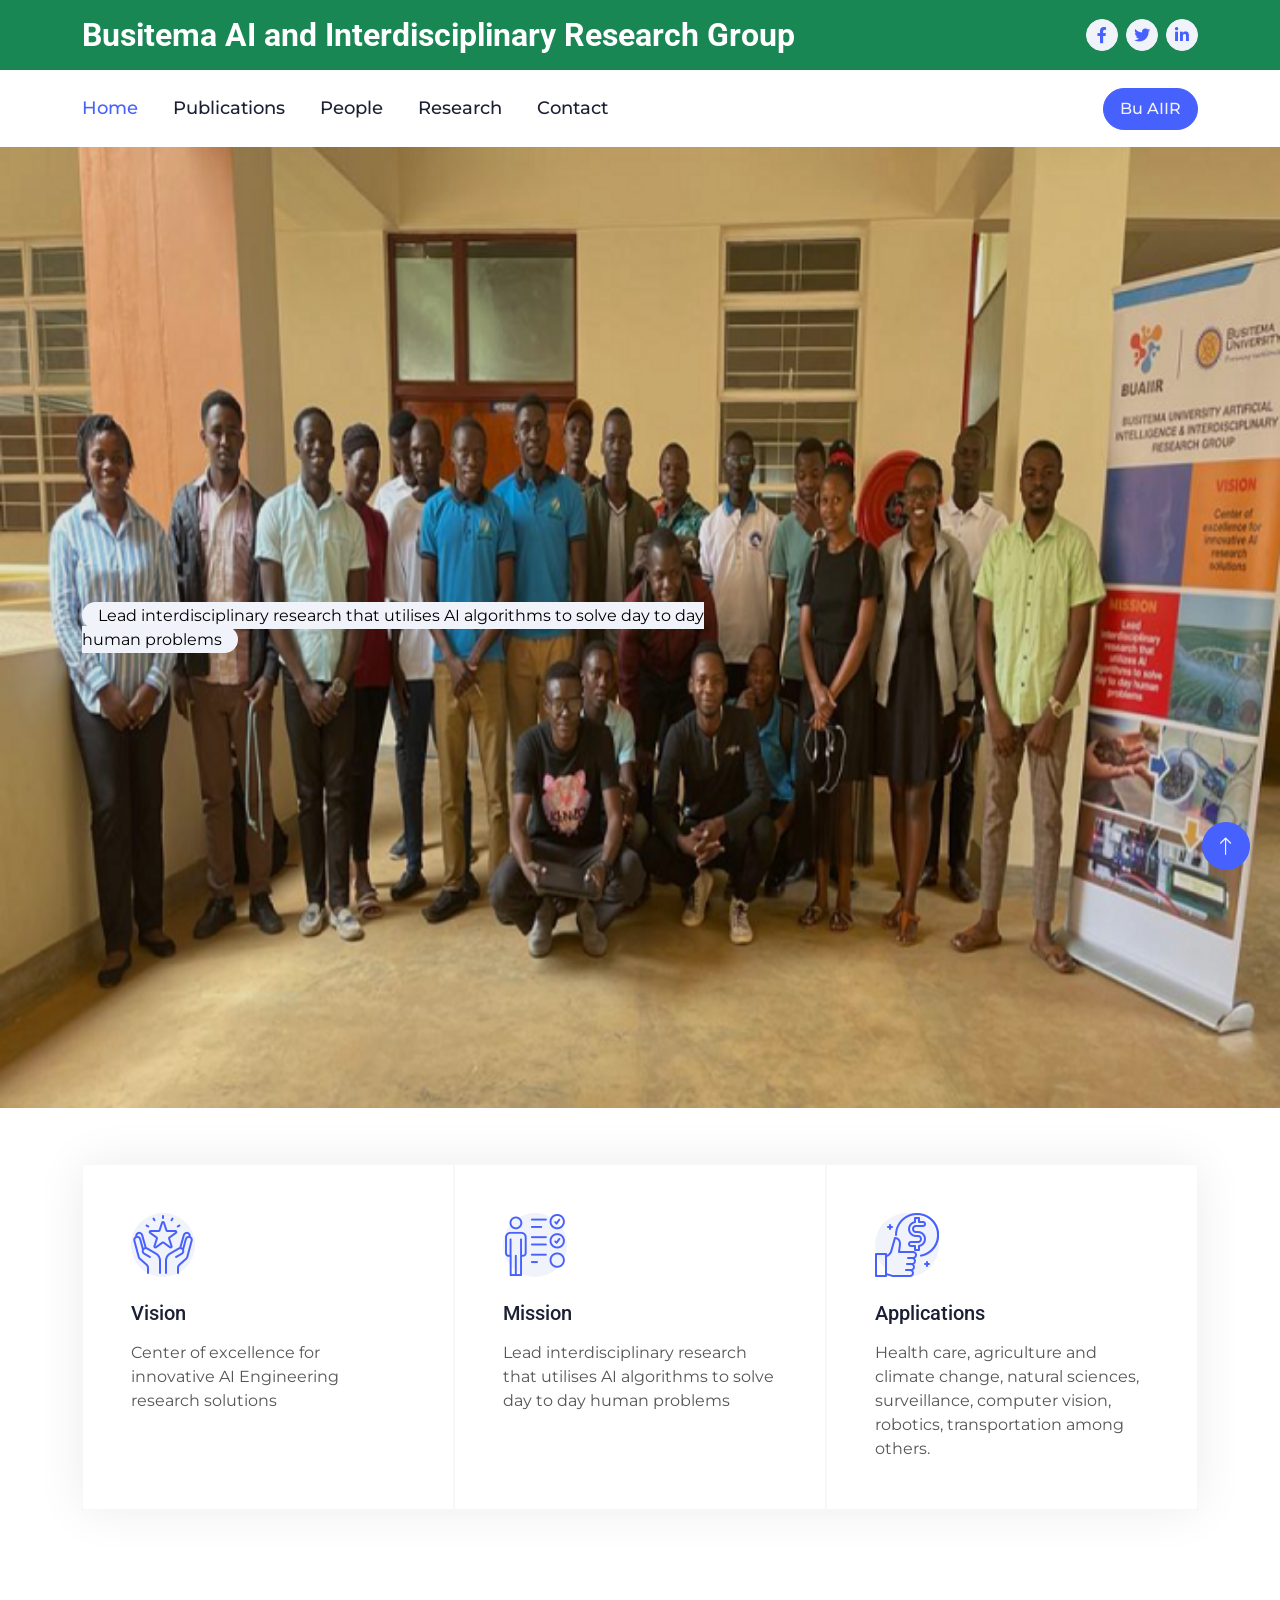
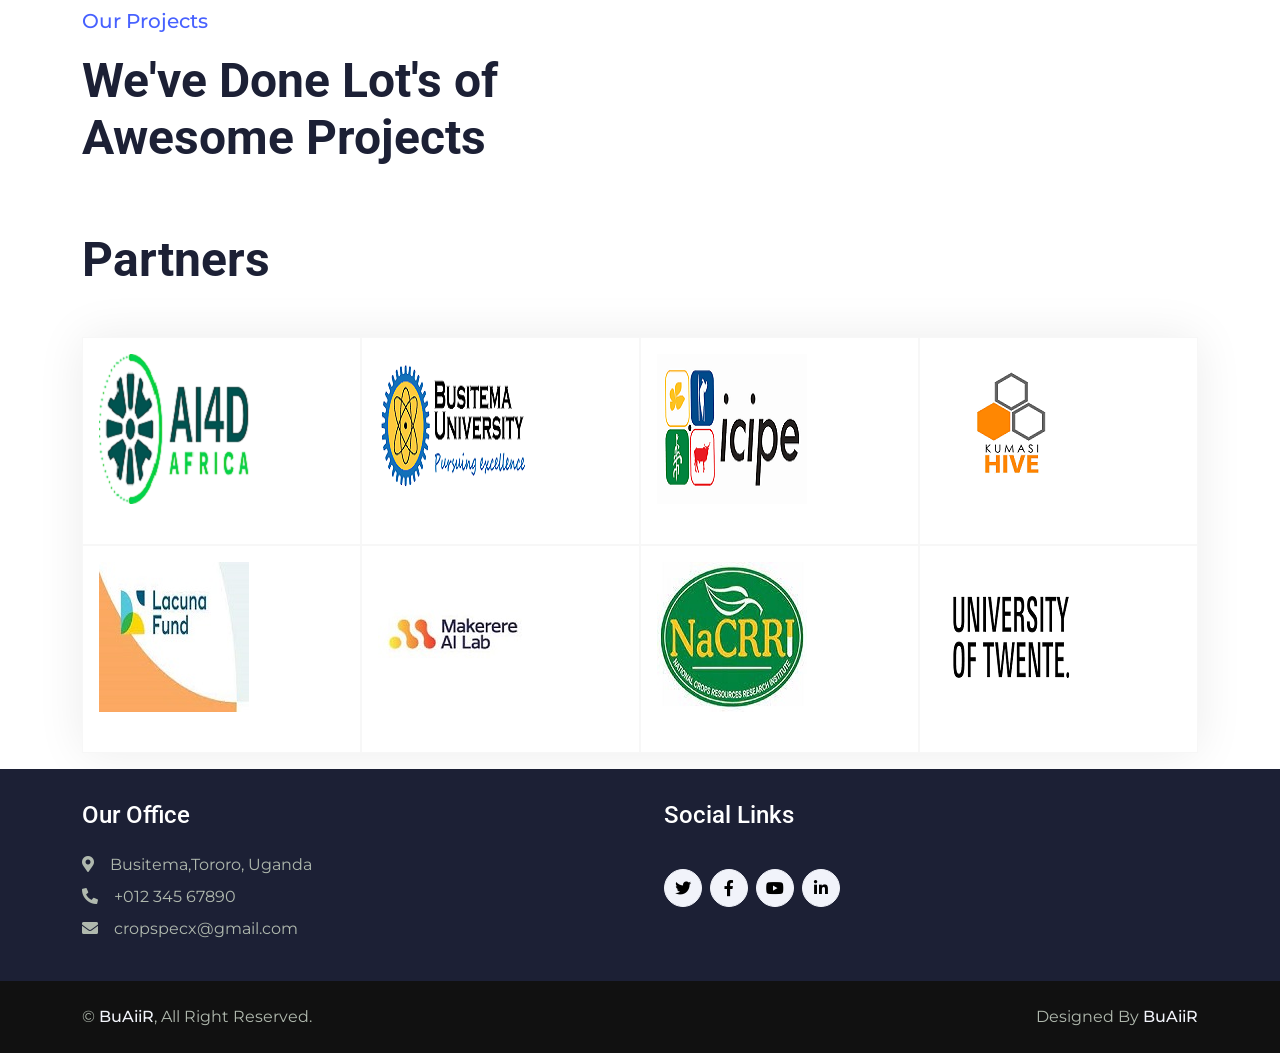
==== index.html @ a7e7d707 "Add files via upload" ====
<!DOCTYPE html>
<html lang="en">

<head>
    <meta charset="utf-8">
    <title>Buaiir</title>
    <meta content="width=device-width, initial-scale=1.0" name="viewport">
    <meta content="" name="keywords">
    <meta content="" name="description">

    <!-- Favicon -->
    <link href="img/favicon.ico" rel="icon">

    <!-- Google Web Fonts -->
    <link rel="preconnect" href="https://fonts.googleapis.com">
    <link rel="preconnect" href="https://fonts.gstatic.com" crossorigin>
    <link
        href="https://fonts.googleapis.com/css2?family=Montserrat:wght@400;500&family=Roboto:wght@500;700&display=swap"
        rel="stylesheet">

    <!-- Icon Font Stylesheet -->
    <link href="https://cdnjs.cloudflare.com/ajax/libs/font-awesome/5.10.0/css/all.min.css" rel="stylesheet">
    <link href="https://cdn.jsdelivr.net/npm/bootstrap-icons@1.4.1/font/bootstrap-icons.css" rel="stylesheet">

    <!-- Libraries Stylesheet -->
    <link href="lib/animate/animate.min.css" rel="stylesheet">
    <link href="lib/owlcarousel/assets/owl.carousel.min.css" rel="stylesheet">
    <link href="lib/lightbox/css/lightbox.min.css" rel="stylesheet">

    <!-- Customized Bootstrap Stylesheet -->
    <link href="css/bootstrap.min.css" rel="stylesheet">

    <!-- Template Stylesheet -->
    <link href="css/style.css" rel="stylesheet">
</head>

<body>
    <!-- Spinner Start -->
    <div id="spinner"
        class="show bg-white position-fixed translate-middle w-100 vh-100 top-50 start-50 d-flex align-items-center justify-content-center">
        <div class="spinner-border text-primary" role="status" style="width: 3rem; height: 3rem;"></div>
    </div>
    <!-- Spinner End -->


    <!-- Topbar Start -->
    <div class="container-fluid bg-success text-white d-none d-lg-flex">
        <div class="container py-3">
            <div class="d-flex align-items-center">
                <a href="index.html">
                    <h2 class="text-white fw-bold m-0">Busitema AI and Interdisciplinary Research Group</h2>
                </a>
                <div class="ms-auto d-flex align-items-center">
                    <!-- <small class="ms-4"><i class="fa fa-map-marker-alt me-3"></i>123 Street, New York, USA</small>
                    <small class="ms-4"><i class="fa fa-envelope me-3"></i>info@example.com</small>
                    <small class="ms-4"><i class="fa fa-phone-alt me-3"></i>+012 345 67890</small> -->
                    <div class="ms-3 d-flex">
                        <a class="btn btn-sm-square btn-light text-primary rounded-circle ms-2" href=""><i
                                class="fab fa-facebook-f"></i></a>
                        <a class="btn btn-sm-square btn-light text-primary rounded-circle ms-2" href=""><i
                                class="fab fa-twitter"></i></a>
                        <a class="btn btn-sm-square btn-light text-primary rounded-circle ms-2" href=""><i
                                class="fab fa-linkedin-in"></i></a>
                    </div>
                </div>
            </div>
        </div>
    </div>
    <!-- Topbar End -->


    <!-- Navbar Start -->
    <div class="container-fluid bg-white sticky-top">
        <div class="container">
            <nav class="navbar navbar-expand-lg bg-white navbar-light p-lg-0">
                <a href="index.html" class="navbar-brand d-lg-none">
                    <h1 class="fw-bold m-0">BuAiiR</h1>
                </a>
                <button type="button" class="navbar-toggler me-0" data-bs-toggle="collapse"
                    data-bs-target="#navbarCollapse">
                    <span class="navbar-toggler-icon"></span>
                </button>
                <div class="collapse navbar-collapse" id="navbarCollapse">
                    <!-- <div class="ms-auto d-none d-lg-block">
                        <a href="" class="btn btn-primary rounded-pill py-2 px-3">Get A Quote</a>
                    </div> -->
                    <div class="navbar-nav">
                        <a href="index.html" class="nav-item nav-link active">Home</a>
                        <!-- <a href="about.html" class="nav-item nav-link">About</a> -->
                        <a href="feature.html" class="nav-item nav-link">Publications</a>
                        <a href="team.html" class="nav-item nav-link">People</a>
                        <!-- <a href="service.html" class="nav-item nav-link">Services</a> -->
                        <a href="project.html" class="nav-item nav-link">Research</a>
                        <!-- <div class="nav-item dropdown">
                            <a href="#" class="nav-link dropdown-toggle" data-bs-toggle="dropdown">Pages</a>
                            <div class="dropdown-menu bg-light rounded-0 rounded-bottom m-0">
                                <a href="feature.html" class="dropdown-item">Features</a>
                                <a href="team.html" class="dropdown-item">Our Team</a>
                                <a href="testimonial.html" class="dropdown-item">Testimonial</a>
                                <a href="quote.html" class="dropdown-item">Quotation</a>
                                <a href="404.html" class="dropdown-item">404 Page</a>
                            </div>
                        </div> -->
                        <a href="contact.html" class="nav-item nav-link">Contact</a>
                    </div>
                    <div class="ms-auto d-none d-lg-block">
                        <a href="" class="btn btn-primary rounded-pill py-2 px-3">Bu AIIR</a>
                    </div>
                </div>
            </nav>
        </div>
    </div>
    <!-- Navbar End -->


    <!-- Carousel Start -->
    <div class="container-fluid px-0 mb-2">
        <div id="header-carousel" class="carousel slide carousel-fade" data-bs-ride="carousel">
            <div class="carousel-inner">
                <div class="carousel-item active h-70">
                    <img class="w-100" src="pick/team.png" alt="Image">
                    <div class="carousel-caption">
                        <div class="container">
                            <div class="row justify-content-start">
                                <div class="col-lg-7 text-start">
                                    <!-- <p class="fs-4 text-white animated slideInRight btn btn-primary rounded-pill py-2 px-3">Welcome to
                                        <strong>Buaiir</strong>
                                    </p>
                                    <h1 class="display-1 text-white mb-4 animated slideInRight">Unlock Your Business
                                        Growth</h1> -->
                                    <a href=""
                                        class="btn-light rounded-pill py-1 px-3 animated slideInRight">
                                        Lead interdisciplinary research that utilises AI algorithms to solve day to day human problems</a>
                                </div>
                            </div>
                        </div>
                    </div>
                </div>
                <!-- <div class="carousel-item">
                    <img class="w-100" src="pick/team.png" alt="Image">
                    <div class="carousel-caption">
                        <div class="container">
                            <div class="row justify-content-end">
                                <div class="col-lg-7 text-end">
                                    <p class="fs-4 text-white animated slideInLeft">Welcome to <strong>Buaiir</strong>
                                    </p>
                                    <h1 class="display-1 text-white mb-5 animated slideInLeft">Ready to Grow Your
                                        Business</h1>
                                    <a href=""
                                        class="btn btn-primary rounded-pill py-3 px-5 animated slideInLeft">Explore
                                        More</a>
                                </div>
                            </div>
                        </div>
                    </div>
                </div> -->
            </div>
            <!-- <button class="carousel-control-prev" type="button" data-bs-target="#header-carousel" data-bs-slide="prev">
                <span class="carousel-control-prev-icon" aria-hidden="true"></span>
                <span class="visually-hidden">Previous</span>
            </button>
            <button class="carousel-control-next" type="button" data-bs-target="#header-carousel" data-bs-slide="next">
                <span class="carousel-control-next-icon" aria-hidden="true"></span>
                <span class="visually-hidden">Next</span>
            </button> -->
        </div>
    </div>
    <!-- Carousel End -->


    <!-- Features Start -->
    <div class="container-xxl py-5">
        <div class="container">
            <div class="row g-0 feature-row">
                <div class="col-md-6 col-lg-4 wow fadeIn" data-wow-delay="0.1s">
                    <div class="feature-item border h-100 p-5">
                        <div class="btn-square bg-light rounded-circle mb-4" style="width: 64px; height: 64px;">
                            <img class="img-fluid" src="img/icon/icon-1.png" alt="Icon">
                        </div>
                        <h5 class="mb-3">Vision</h5>
                        <p class="mb-0">Center of excellence for innovative AI Engineering research solutions</p>
                    </div>
                </div>
                <div class="col-md-6 col-lg-4 wow fadeIn" data-wow-delay="0.3s">
                    <div class="feature-item border h-100 p-5">
                        <div class="btn-square bg-light rounded-circle mb-4" style="width: 64px; height: 64px;">
                            <img class="img-fluid" src="img/icon/icon-2.png" alt="Icon">
                        </div>
                        <h5 class="mb-3">Mission</h5>
                        <p class="mb-0">Lead interdisciplinary research that utilises AI algorithms to solve day to day human problems</p>
                    </div>
                </div>
                <div class="col-md-6 col-lg-4 wow fadeIn" data-wow-delay="0.5s">
                    <div class="feature-item border h-100 p-5">
                        <div class="btn-square bg-light rounded-circle mb-4" style="width: 64px; height: 64px;">
                            <img class="img-fluid" src="img/icon/icon-3.png" alt="Icon">
                        </div>
                        <h5 class="mb-3">Applications</h5>
                        <p class="mb-0">Health care, agriculture and climate change, natural sciences, surveillance, computer vision, robotics, transportation among others.</p>
                    </div>
                </div>
                <!-- <div class="col-md-6 col-lg-3 wow fadeIn" data-wow-delay="0.7s">
                    <div class="feature-item border h-100 p-5">
                        <div class="btn-square bg-light rounded-circle mb-4" style="width: 64px; height: 64px;">
                            <img class="img-fluid" src="img/icon/icon-4.png" alt="Icon">
                        </div>
                        <h5 class="mb-3">24/7 Support</h5>
                        <p class="mb-0">Stet stet justo dolor sed duo. Ut clita sea sit ipsum diam</p>
                    </div>
                </div> -->
            </div>
        </div>
    </div>
    <!-- Features End -->


    <!-- About Start -->
    <!-- <div class="container-xxl about my-5">
        <div class="container">
            <div class="row g-0">
                <div class="col-lg-6">
                    <div class="h-100 d-flex align-items-center justify-content-center" style="min-height: 300px;">
                        <button type="button" class="btn-play" data-bs-toggle="modal"
                            data-src="https://www.youtube.com/embed/DWRcNpR6Kdc" data-bs-target="#videoModal">
                            <span></span>
                        </button>
                    </div>
                </div>
                <div class="col-lg-6 pt-lg-5 wow fadeIn" data-wow-delay="0.5s">
                    <div class="bg-white rounded-top p-5 mt-lg-5">
                        <p class="fs-5 fw-medium text-primary">About Us</p>
                        <h1 class="display-6 mb-4">The Best Marketing Agency to Improve Your Business</h1>
                        <p class="mb-4">Tempor erat elitr rebum at clita. Diam dolor diam ipsum sit. Aliqu diam amet
                            diam et eos. Clita erat ipsum et lorem et sit, sed stet lorem sit clita duo justo</p>
                        <div class="row g-5 pt-2 mb-5">
                            <div class="col-sm-6">
                                <img class="img-fluid mb-4" src="img/icon/icon-5.png" alt="">
                                <h5 class="mb-3">Managed Services</h5>
                                <span>Clita erat ipsum et lorem et sit sed stet lorem</span>
                            </div>
                            <div class="col-sm-6">
                                <img class="img-fluid mb-4" src="img/icon/icon-2.png" alt="">
                                <h5 class="mb-3">Dedicated Experts</h5>
                                <span>Clita erat ipsum et lorem et sit sed stet lorem</span>
                            </div>
                        </div>
                        <a class="btn btn-primary rounded-pill py-3 px-5" href="">Explore More</a>
                    </div>
                </div>
            </div>
        </div>
    </div> -->
    <!-- About End -->


    <!-- Video Modal Start -->
    <!-- <div class="modal modal-video fade" id="videoModal" tabindex="-1" aria-labelledby="exampleModalLabel"
        aria-hidden="true">
        <div class="modal-dialog">
            <div class="modal-content rounded-0">
                <div class="modal-header">
                    <h3 class="modal-title" id="exampleModalLabel">Youtube Video</h3>
                    <button type="button" class="btn-close" data-bs-dismiss="modal" aria-label="Close"></button>
                </div>
                <div class="modal-body"> -->
                    <!-- 16:9 aspect ratio -->
                    <!-- <div class="ratio ratio-16x9">
                        <iframe class="embed-responsive-item" src="" id="video" allowfullscreen
                            allowscriptaccess="always" allow="autoplay"></iframe>
                    </div>
                </div>
            </div>
        </div>
    </div> -->
    <!-- Video Modal End -->


    <!-- Service Start -->
    <!-- <div class="container-xxl py-5">
        <div class="container">
            <div class="text-center mx-auto wow fadeInUp" data-wow-delay="0.1s" style="max-width: 500px;">
                <p class="fs-5 fw-medium text-primary">Our Services</p>
                <h1 class="display-5 mb-5">Digital Marketing Services that We Offer</h1>
            </div>
            <div class="row g-4">
                <div class="col-lg-4 col-md-6 wow fadeInUp" data-wow-delay="0.1s">
                    <div class="service-item position-relative h-100">
                        <div class="service-text rounded p-5">
                            <div class="btn-square bg-light rounded-circle mx-auto mb-4"
                                style="width: 64px; height: 64px;">
                                <img class="img-fluid" src="img/icon/icon-5.png" alt="Icon">
                            </div>
                            <h5 class="mb-3">Digital Marketing</h4>
                                <p class="mb-0">Erat ipsum justo amet duo et elitr dolor, est duo duo eos lorem sed diam
                                    stet</p>
                        </div>
                        <div class="service-btn rounded-0 rounded-bottom">
                            <a class="text-primary fw-medium" href="">Read More<i
                                    class="bi bi-chevron-double-right ms-2"></i></a>
                        </div>
                    </div>
                </div>
                <div class="col-lg-4 col-md-6 wow fadeInUp" data-wow-delay="0.3s">
                    <div class="service-item position-relative h-100">
                        <div class="service-text rounded p-5">
                            <div class="btn-square bg-light rounded-circle mx-auto mb-4"
                                style="width: 64px; height: 64px;">
                                <img class="img-fluid" src="img/icon/icon-6.png" alt="Icon">
                            </div>
                            <h5 class="mb-3">Internet Marketing</h4>
                                <p class="mb-0">Erat ipsum justo amet duo et elitr dolor, est duo duo eos lorem sed diam
                                    stet</p>
                        </div>
                        <div class="service-btn rounded-0 rounded-bottom">
                            <a class="text-primary fw-medium" href="">Read More<i
                                    class="bi bi-chevron-double-right ms-2"></i></a>
                        </div>
                    </div>
                </div>
                <div class="col-lg-4 col-md-6 wow fadeInUp" data-wow-delay="0.5s">
                    <div class="service-item position-relative h-100">
                        <div class="service-text rounded p-5">
                            <div class="btn-square bg-light rounded-circle mx-auto mb-4"
                                style="width: 64px; height: 64px;">
                                <img class="img-fluid" src="img/icon/icon-7.png" alt="Icon">
                            </div>
                            <h5 class="mb-3">Content Marketing</h4>
                                <p class="mb-0">Erat ipsum justo amet duo et elitr dolor, est duo duo eos lorem sed diam
                                    stet</p>
                        </div>
                        <div class="service-btn rounded-0 rounded-bottom">
                            <a class="text-primary fw-medium" href="">Read More<i
                                    class="bi bi-chevron-double-right ms-2"></i></a>
                        </div>
                    </div>
                </div>
                <div class="col-lg-4 col-md-6 wow fadeInUp" data-wow-delay="0.1s">
                    <div class="service-item position-relative h-100">
                        <div class="service-text rounded p-5">
                            <div class="btn-square bg-light rounded-circle mx-auto mb-4"
                                style="width: 64px; height: 64px;">
                                <img class="img-fluid" src="img/icon/icon-8.png" alt="Icon">
                            </div>
                            <h5 class="mb-3">Social Marketing</h4>
                                <p class="mb-0">Erat ipsum justo amet duo et elitr dolor, est duo duo eos lorem sed diam
                                    stet</p>
                        </div>
                        <div class="service-btn rounded-0 rounded-bottom">
                            <a class="text-primary fw-medium" href="">Read More<i
                                    class="bi bi-chevron-double-right ms-2"></i></a>
                        </div>
                    </div>
                </div>
                <div class="col-lg-4 col-md-6 wow fadeInUp" data-wow-delay="0.3s">
                    <div class="service-item position-relative h-100">
                        <div class="service-text rounded p-5">
                            <div class="btn-square bg-light rounded-circle mx-auto mb-4"
                                style="width: 64px; height: 64px;">
                                <img class="img-fluid" src="img/icon/icon-9.png" alt="Icon">
                            </div>
                            <h5 class="mb-3">B2B Marketing</h4>
                                <p class="mb-0">Erat ipsum justo amet duo et elitr dolor, est duo duo eos lorem sed diam
                                    stet</p>
                        </div>
                        <div class="service-btn rounded-0 rounded-bottom">
                            <a class="text-primary fw-medium" href="">Read More<i
                                    class="bi bi-chevron-double-right ms-2"></i></a>
                        </div>
                    </div>
                </div>
                <div class="col-lg-4 col-md-6 wow fadeInUp" data-wow-delay="0.5s">
                    <div class="service-item position-relative h-100">
                        <div class="service-text rounded p-5">
                            <div class="btn-square bg-light rounded-circle mx-auto mb-4"
                                style="width: 64px; height: 64px;">
                                <img class="img-fluid" src="img/icon/icon-10.png" alt="Icon">
                            </div>
                            <h5 class="mb-3">E-mail Marketing</h4>
                                <p class="mb-0">Erat ipsum justo amet duo et elitr dolor, est duo duo eos lorem sed diam
                                    stet</p>
                        </div>
                        <div class="service-btn rounded-0 rounded-bottom">
                            <a class="text-primary fw-medium" href="">Read More<i
                                    class="bi bi-chevron-double-right ms-2"></i></a>
                        </div>
                    </div>
                </div>
            </div>
        </div>
    </div> -->
    <!-- Service End -->


    <!-- Project Start -->
    <div class="container-xxl pt-5">
        <div class="container">
            <div class="text-center text-md-start pb-5 pb-md-0 wow fadeInUp" data-wow-delay="0.1s"
                style="max-width: 500px;">
                <p class="fs-5 fw-medium text-primary">Our Projects</p>
                <h1 class="display-5 mb-5">We've Done Lot's of Awesome Projects</h1>
            </div>
            <div class="owl-carousel project-carousel wow fadeInUp" data-wow-delay="0.1s">
                <div class="project-item mb-5">
                    <div class="position-relative">
                        <img class="img-fluid" src="pick/lowCostSpec.jpg" alt="">
                        <!-- <div class="project-overlay">
                            <a class="btn btn-lg-square btn-light rounded-circle m-1" href="img/project-1.jpg"
                                data-lightbox="project"><i class="fa fa-eye"></i></a>
                            <a class="btn btn-lg-square btn-light rounded-circle m-1" href=""><i
                                    class="fa fa-link"></i></a>
                        </div> -->
                    </div>
                    <div class="p-4">
                        <a class="d-block h5" href="">Tools for Early Disease Detection & Monitoring</a>
                        <span>Agriculture is the backbone of many African economies, employing over 60% of the workforce and accounting for about 20% of the continent’s GDP.</span>
                    </div>
                </div>
                <div class="project-item mb-5">
                    <div class="position-relative">
                        <img class="img-fluid" src="pick/IOT.png" alt="">
                        <!-- <div class="project-overlay">
                            <a class="btn btn-lg-square btn-light rounded-circle m-1" href="img/project-2.jpg"
                                data-lightbox="project"><i class="fa fa-eye"></i></a>
                            <a class="btn btn-lg-square btn-light rounded-circle m-1" href=""><i
                                    class="fa fa-link"></i></a>
                        </div> -->
                    </div>
                    <div class="p-4">
                        <a class="d-block h5" href="">IoT Applications for Remote Sensing</a>
                        <span>leverages smartphone, Internet of Things (IoT) and machine learning techniques</span>
                    </div>
                </div>
                <div class="project-item mb-5">
                    <div class="position-relative">
                        <img class="img-fluid" src="pick/IOTHealth.jpg" alt="">
                        <!-- <div class="project-overlay">
                            <a class="btn btn-lg-square btn-light rounded-circle m-1" href="img/project-3.jpg"
                                data-lightbox="project"><i class="fa fa-eye"></i></a>
                            <a class="btn btn-lg-square btn-light rounded-circle m-1" href=""><i
                                    class="fa fa-link"></i></a>
                        </div> -->
                    </div>
                    <div class="p-4">
                        <a class="d-block h5" href=""> IoT for Medical and Healthcare Systems</a>
                        <span>developing architecture/platform for IoT-based Healthcare Heterogeneous Traffic considering resource constraints in developing countries</span>
                    </div>
                </div>
                <div class="project-item mb-5">
                    <div class="position-relative">
                        <img class="img-fluid" src="pick/SkinDiagnosis.jpg" alt="">
                        <!-- <div class="project-overlay">
                            <a class="btn btn-lg-square btn-light rounded-circle m-1" href="img/project-4.jpg"
                                data-lightbox="project"><i class="fa fa-eye"></i></a>
                            <a class="btn btn-lg-square btn-light rounded-circle m-1" href=""><i
                                    class="fa fa-link"></i></a>
                        </div> -->
                    </div>
                    <div class="p-4">
                        <a class="d-block h5" href="">Skin Diseases Diagnosis</a>
                        <span>developing algorithms for skin lesion analysis.</span>
                    </div>
                </div>
            </div>
        </div>
    </div>
    <!-- Project End -->


    <!-- Quote Start -->
    <!-- <div class="container-xxl py-5">
        <div class="container">
            <div class="row g-5">
                <div class="col-lg-6 wow fadeInUp" data-wow-delay="0.1s">
                    <p class="fs-5 fw-medium text-primary">Get A Quote</p>
                    <h1 class="display-5 mb-4">Need Our Expert Help? We're Here!</h1>
                    <p>Tempor erat elitr rebum at clita. Diam dolor diam ipsum sit. Aliqu diam amet diam et eos. Clita
                        erat ipsum et lorem et sit, sed stet lorem sit clita duo justo</p>
                    <p class="mb-4">Tempor erat elitr rebum at clita. Diam dolor diam ipsum sit. Aliqu diam amet diam et
                        eos. Clita erat ipsum et lorem et sit, sed stet lorem sit clita duo justo</p>
                    <a class="d-inline-flex align-items-center rounded overflow-hidden border border-primary" href="">
                        <span class="btn-lg-square bg-primary" style="width: 55px; height: 55px;">
                            <i class="fa fa-phone-alt text-white"></i>
                        </span>
                        <span class="fs-5 fw-medium mx-4">+012 345 6789</span>
                    </a>
                </div>
                <div class="col-lg-6 wow fadeInUp" data-wow-delay="0.5s">
                    <h2 class="mb-4">Get A Free Quote</h2>
                    <div class="row g-3">
                        <div class="col-sm-6">
                            <div class="form-floating">
                                <input type="text" class="form-control" id="name" placeholder="Your Name">
                                <label for="name">Your Name</label>
                            </div>
                        </div>
                        <div class="col-sm-6">
                            <div class="form-floating">
                                <input type="email" class="form-control" id="mail" placeholder="Your Email">
                                <label for="mail">Your Email</label>
                            </div>
                        </div>
                        <div class="col-sm-6">
                            <div class="form-floating">
                                <input type="text" class="form-control" id="mobile" placeholder="Your Mobile">
                                <label for="mobile">Your Mobile</label>
                            </div>
                        </div>
                        <div class="col-sm-6">
                            <div class="form-floating">
                                <select class="form-select" id="service">
                                    <option selected>Digital Marketing</option>
                                    <option value="">Social Marketing</option>
                                    <option value="">Content Marketing</option>
                                    <option value="">E-mail Marketing</option>
                                </select>
                                <label for="service">Choose A Service</label>
                            </div>
                        </div>
                        <div class="col-12">
                            <div class="form-floating">
                                <textarea class="form-control" placeholder="Leave a message here" id="message"
                                    style="height: 130px"></textarea>
                                <label for="message">Message</label>
                            </div>
                        </div>
                        <div class="col-12 text-center">
                            <button class="btn btn-primary w-100 py-3" type="submit">Submit Now</button>
                        </div>
                    </div>
                </div>
            </div>
        </div>
    </div> -->
    <!-- Quote Start -->


    <!-- Team Start -->
    <!-- <div class="container-xxl py-5">
        <div class="container">
            <div class="text-center mx-auto wow fadeInUp" data-wow-delay="0.1s" style="max-width: 500px;">
                <p class="fs-5 fw-medium text-primary">Our Team</p>
                <h1 class="display-5 mb-5">Our Expert People Ready to Help You</h1>
            </div>
            <div class="row g-4">
                <div class="col-lg-3 col-md-6 wow fadeInUp" data-wow-delay="0.1s">
                    <div class="team-item rounded overflow-hidden pb-4">
                        <img class="img-fluid mb-4" src="img/team-1.jpg" alt="">
                        <h5>Alex Robin</h5>
                        <span class="text-primary">Founder & CEO</span>
                        <ul class="team-social">
                            <li><a class="btn btn-square" href=""><i class="fab fa-facebook-f"></i></a></li>
                            <li><a class="btn btn-square" href=""><i class="fab fa-twitter"></i></a></li>
                            <li><a class="btn btn-square" href=""><i class="fab fa-instagram"></i></a></li>
                            <li><a class="btn btn-square" href=""><i class="fab fa-linkedin-in"></i></a></li>
                        </ul>
                    </div>
                </div>
                <div class="col-lg-3 col-md-6 wow fadeInUp" data-wow-delay="0.3s">
                    <div class="team-item rounded overflow-hidden pb-4">
                        <img class="img-fluid mb-4" src="img/team-2.jpg" alt="">
                        <h5>Adam Crew</h5>
                        <span class="text-primary">Co Founder</span>
                        <ul class="team-social">
                            <li><a class="btn btn-square" href=""><i class="fab fa-facebook-f"></i></a></li>
                            <li><a class="btn btn-square" href=""><i class="fab fa-twitter"></i></a></li>
                            <li><a class="btn btn-square" href=""><i class="fab fa-instagram"></i></a></li>
                            <li><a class="btn btn-square" href=""><i class="fab fa-linkedin-in"></i></a></li>
                        </ul>
                    </div>
                </div>
                <div class="col-lg-3 col-md-6 wow fadeInUp" data-wow-delay="0.5s">
                    <div class="team-item rounded overflow-hidden pb-4">
                        <img class="img-fluid mb-4" src="img/team-3.jpg" alt="">
                        <h5>Boris Johnson</h5>
                        <span class="text-primary">Executive Manager</span>
                        <ul class="team-social">
                            <li><a class="btn btn-square" href=""><i class="fab fa-facebook-f"></i></a></li>
                            <li><a class="btn btn-square" href=""><i class="fab fa-twitter"></i></a></li>
                            <li><a class="btn btn-square" href=""><i class="fab fa-instagram"></i></a></li>
                            <li><a class="btn btn-square" href=""><i class="fab fa-linkedin-in"></i></a></li>
                        </ul>
                    </div>
                </div>
                <div class="col-lg-3 col-md-6 wow fadeInUp" data-wow-delay="0.7s">
                    <div class="team-item rounded overflow-hidden pb-4">
                        <img class="img-fluid mb-4" src="img/team-4.jpg" alt="">
                        <h5>Robert Jordan</h5>
                        <span class="text-primary">Digital Marketer</span>
                        <ul class="team-social">
                            <li><a class="btn btn-square" href=""><i class="fab fa-facebook-f"></i></a></li>
                            <li><a class="btn btn-square" href=""><i class="fab fa-twitter"></i></a></li>
                            <li><a class="btn btn-square" href=""><i class="fab fa-instagram"></i></a></li>
                            <li><a class="btn btn-square" href=""><i class="fab fa-linkedin-in"></i></a></li>
                        </ul>
                    </div>
                </div>
            </div>
        </div>
    </div> -->
    <!-- Team End -->


    <!-- Testimonial Start -->
    <!-- <div class="container-xxl pt-5">
        <div class="container">
            <div class="text-center text-md-start pb-5 pb-md-0 wow fadeInUp" data-wow-delay="0.1s"
                style="max-width: 500px;">
                <p class="fs-5 fw-medium text-primary">Testimonial</p>
                <h1 class="display-5 mb-5">What Clients Say About Our Services!</h1>
            </div>
            <div class="owl-carousel testimonial-carousel wow fadeInUp" data-wow-delay="0.1s">
                <div class="testimonial-item rounded p-4 p-lg-5 mb-5">
                    <img class="mb-4" src="img/testimonial-1.jpg" alt="">
                    <p class="mb-4">Diam dolor diam ipsum sit. Aliqu diam amet diam et eos. Clita erat ipsum et lorem et
                        sit, sed stet lorem sit clita duo justo</p>
                    <h5>Client Name</h5>
                    <span class="text-primary">Profession</span>
                </div>
                <div class="testimonial-item rounded p-4 p-lg-5 mb-5">
                    <img class="mb-4" src="img/testimonial-2.jpg" alt="">
                    <p class="mb-4">Diam dolor diam ipsum sit. Aliqu diam amet diam et eos. Clita erat ipsum et lorem et
                        sit, sed stet lorem sit clita duo justo</p>
                    <h5>Client Name</h5>
                    <span class="text-primary">Profession</span>
                </div>
                <div class="testimonial-item rounded p-4 p-lg-5 mb-5">
                    <img class="mb-4" src="img/testimonial-3.jpg" alt="">
                    <p class="mb-4">Diam dolor diam ipsum sit. Aliqu diam amet diam et eos. Clita erat ipsum et lorem et
                        sit, sed stet lorem sit clita duo justo</p>
                    <h5>Client Name</h5>
                    <span class="text-primary">Profession</span>
                </div>
                <div class="testimonial-item rounded p-4 p-lg-5 mb-5">
                    <img class="mb-4" src="img/testimonial-4.jpg" alt="">
                    <p class="mb-4">Diam dolor diam ipsum sit. Aliqu diam amet diam et eos. Clita erat ipsum et lorem et
                        sit, sed stet lorem sit clita duo justo</p>
                    <h5>Client Name</h5>
                    <span class="text-primary">Profession</span>
                </div>
            </div>
        </div>
    </div> -->
    <!-- Testimonial End -->


    <!-- Partners Start -->
    <div class="container-xxl pt-3">
        <div class="container">
            <div class="text-center text-md-start pb-3 pb-md-0 wow fadeInUp" data-wow-delay="0.1s"
                style="max-width: 500px;">
                <!-- <p class="fs-5 fw-medium text-primary">Our Projects</p> -->
                <h1 class="display-5 mb-5">Partners</h1>
            </div>
            <div class="row g-0 feature-row">
                <div class="col-md-6 col-lg-3 wow fadeIn" data-wow-delay="0.1s">
                    <div class="feature-item border h-100 p-3">
                        <div class="btn-square bg-light rounded-circle mb-3" style="width: 150px; height: 150px;">
                            <img class="img-fluid" src="pick/AI4D.png" alt="Icon">
                        </div>
                        <!-- <h5 class="mb-3">Vision</h5>
                        <p class="mb-0">Center of excellence for innovative AI Engineering research solutions</p> -->
                    </div>
                </div>
                <div class="col-md-6 col-lg-3 wow fadeIn" data-wow-delay="0.3s">
                    <div class="feature-item border h-100 p-3">
                        <div class="btn-square bg-light rounded-circle mb-4" style="width: 150px; height: 150px;">
                            <img class="img-fluid" src="pick/BusitemaU.png" alt="Icon">
                        </div>
                        <!-- <h5 class="mb-3">Mission</h5>
                        <p class="mb-0">Lead interdisciplinary rhuman problems</p> -->
                    </div>
                </div>
                <div class="col-md-6 col-lg-3 wow fadeIn" data-wow-delay="0.5s">
                    <div class="feature-item border h-100 p-3">
                        <div class="btn-square bg-light rounded-circle mb-4" style="width: 150px; height: 150px;">
                            <img class="img-fluid" src="pick/icipe.png" alt="Icon">
                        </div>
                        <!-- <h5 class="mb-3">Applications</h5>
                        <p class="mb-0">Health care, agriculture and climate change, natural sciences.</p> -->
                    </div>
                </div>
                <div class="col-md-6 col-lg-3 wow fadeIn" data-wow-delay="0.7s">
                    <div class="feature-item border h-100 p-3">
                        <div class="btn-square bg-light rounded-circle mb-4" style="width: 150px; height: 150px;">
                            <img class="img-fluid" src="pick/Kumasi.png" alt="Icon">
                        </div>
                        <!-- <h5 class="mb-3">24/7 Support</h5>
                        <p class="mb-0">Stet stet justo dolor sed duo. Ut clita sea sit ipsum diam</p> -->
                    </div>
                </div>
                <div class="col-md-6 col-lg-3 wow fadeIn" data-wow-delay="0.7s">
                    <div class="feature-item border h-100 p-3">
                        <div class="btn-square bg-light rounded-circle mb-4" style="width: 150px; height: 150px;">
                            <img class="img-fluid" src="pick/LacunaF.jpg" alt="Icon">
                        </div>
                        <!-- <h5 class="mb-3">24/7 Support</h5>
                        <p class="mb-0">Stet stet justo dolor sed duo. Ut clita sea sit ipsum diam</p> -->
                    </div>
                </div>
                <div class="col-md-6 col-lg-3 wow fadeIn" data-wow-delay="0.7s">
                    <div class="feature-item border h-100 p-3">
                        <div class="btn-square bg-light rounded-circle mb-4" style="width: 150px; height: 150px;">
                            <img class="img-fluid" src="pick/MakAI.jpg" alt="Icon">
                        </div>
                        <!-- <h5 class="mb-3">24/7 Support</h5>
                        <p class="mb-0">Stet stet justo dolor sed duo. Ut clita sea sit ipsum diam</p> -->
                    </div>
                </div>
                <div class="col-md-6 col-lg-3 wow fadeIn" data-wow-delay="0.7s">
                    <div class="feature-item border h-100 p-3">
                        <div class="btn-square bg-light rounded-circle mb-4" style="width: 150px; height: 150px;">
                            <img class="img-fluid" src="pick/nacrri.jpg" alt="Icon">
                        </div>
                        <!-- <h5 class="mb-3">24/7 Support</h5>
                        <p class="mb-0">Stet stet justo dolor sed duo. Ut clita sea sit ipsum diam</p> -->
                    </div>
                </div>
                <div class="col-md-6 col-lg-3 wow fadeIn" data-wow-delay="0.7s">
                    <div class="feature-item border h-100 p-3">
                        <div class="btn-square bg-light rounded-circle mb-4" style="width: 150px; height: 150px;">
                            <img class="img-fluid" src="pick/UT.png" alt="Icon">
                        </div>
                        <!-- <h5 class="mb-3">24/7 Support</h5>
                        <p class="mb-0">Stet stet justo dolor sed duo. Ut clita sea sit ipsum diam</p> -->
                    </div>
                </div>
            </div>
        </div>
    </div>
    <!-- Partners End -->


    <!-- Footer Start -->
    <div class="container-fluid bg-dark footer mt-3 py-3 wow fadeIn" data-wow-delay="0.1s">
        <div class="container py-3">
            <div class="row g-5">
                <div class="col-lg-6 col-md-6">
                    <h4 class="text-white mb-4">Our Office</h4>
                    <p class="mb-2"><i class="fa fa-map-marker-alt me-3"></i>Busitema,Tororo, Uganda</p>
                    <p class="mb-2"><i class="fa fa-phone-alt me-3"></i>+012 345 67890</p>
                    <p class="mb-2"><i class="fa fa-envelope me-3"></i>cropspecx@gmail.com</p>
                    
                </div>
                <div class="col-lg-6 col-md-6">
                    <h4 class="text-white mb-4">Social Links</h4>
                    <div class="d-flex pt-3">
                        <a class="btn btn-square btn-light rounded-circle me-2" href=""><i
                                class="fab fa-twitter"></i></a>
                        <a class="btn btn-square btn-light rounded-circle me-2" href=""><i
                                class="fab fa-facebook-f"></i></a>
                        <a class="btn btn-square btn-light rounded-circle me-2" href=""><i
                                class="fab fa-youtube"></i></a>
                        <a class="btn btn-square btn-light rounded-circle me-2" href=""><i
                                class="fab fa-linkedin-in"></i></a>
                    </div>
                </div>
            </div>
        </div>
    </div>
    <!-- Footer End -->


    <!-- Copyright Start -->
    <div class="container-fluid copyright py-4">
        <div class="container">
            <div class="row">
                <div class="col-md-6 text-center text-md-start mb-3 mb-md-0">
                    &copy; <a class="fw-medium text-light" href="#">BuAiiR</a>, All Right Reserved.
                </div>
                <div class="col-md-6 text-center text-md-end">
                    <!--/*** This template is free as long as you keep the footer author’s credit link/attribution link/backlink. If you'd like to use the template without the footer author’s credit link/attribution link/backlink, you can purchase the Credit Removal License from "https://htmlcodex.com/credit-removal". Thank you for your support. ***/-->
                    Designed By <a class="fw-medium text-light" href="#">BuAiiR</a>
                </div>
            </div>
        </div>
    </div>
    <!-- Copyright End -->


    <!-- Back to Top -->
    <a href="#" class="btn btn-lg btn-primary btn-lg-square rounded-circle back-to-top"><i
            class="bi bi-arrow-up"></i></a>


    <!-- JavaScript Libraries -->
    <script src="https://ajax.googleapis.com/ajax/libs/jquery/3.6.1/jquery.min.js"></script>
    <script src="https://cdn.jsdelivr.net/npm/bootstrap@5.0.0/dist/js/bootstrap.bundle.min.js"></script>
    <script src="lib/wow/wow.min.js"></script>
    <script src="lib/easing/easing.min.js"></script>
    <script src="lib/waypoints/waypoints.min.js"></script>
    <script src="lib/owlcarousel/owl.carousel.min.js"></script>
    <script src="lib/lightbox/js/lightbox.min.js"></script>

    <!-- Template Javascript -->
    <script src="js/main.js"></script>
</body>

</html>
---- css/style.css ----
/********** Template CSS **********/
:root {
    --primary: #4761FF;
    --secondary: #555555;
    --light: #F1F3FA;
    --dark: #1C2035;
}

.back-to-top {
    position: fixed;
    display: none;
    right: 30px;
    bottom: 30px;
    z-index: 99;
}

.fw-medium {
    font-weight: 500;
}


/*** Spinner ***/
#spinner {
    opacity: 0;
    visibility: hidden;
    transition: opacity .5s ease-out, visibility 0s linear .5s;
    z-index: 99999;
}

#spinner.show {
    transition: opacity .5s ease-out, visibility 0s linear 0s;
    visibility: visible;
    opacity: 1;
}


/*** Button ***/
.btn {
    transition: .5s;
    font-weight: 500;
}

.btn-primary,
.btn-outline-primary:hover {
    color: var(--light);
}

.btn-secondary,
.btn-outline-secondary:hover {
    color: var(--dark);
}

.btn-square {
    width: 38px;
    height: 38px;
}

.btn-sm-square {
    width: 32px;
    height: 32px;
}

.btn-lg-square {
    width: 48px;
    height: 48px;
}

.btn-square,
.btn-sm-square,
.btn-lg-square {
    padding: 0;
    display: flex;
    align-items: center;
    justify-content: center;
    font-weight: normal;
}


/*** Navbar ***/
.sticky-top {
    top: -100px;
    transition: .5s;
}

.navbar .navbar-nav .nav-link {
    margin-right: 35px;
    padding: 25px 0;
    color: var(--dark);
    font-size: 18px;
    font-weight: 500;
    outline: none;
}

.navbar .navbar-nav .nav-link:hover,
.navbar .navbar-nav .nav-link.active {
    color: var(--primary);
}

.navbar .dropdown-toggle::after {
    border: none;
    content: "\f107";
    font-family: "Font Awesome 5 Free";
    font-weight: 900;
    vertical-align: middle;
    margin-left: 8px;
}

@media (max-width: 991.98px) {
    .navbar .navbar-nav .nav-link  {
        margin-right: 0;
        padding: 10px 0;
    }

    .navbar .navbar-nav {
        margin-top: 15px;
        border-top: 1px solid #EEEEEE;
    }
}

@media (min-width: 992px) {
    .navbar .nav-item .dropdown-menu {
        display: block;
        border: none;
        margin-top: 0;
        top: 150%;
        opacity: 0;
        visibility: hidden;
        transition: .5s;
    }

    .navbar .nav-item:hover .dropdown-menu {
        top: 100%;
        visibility: visible;
        transition: .5s;
        opacity: 1;
    }
}


/*** Header ***/
.carousel-caption {
    top: 0;
    left: 0;
    right: 0;
    bottom: 0;
    display: flex;
    align-items: center;
    background: rgba(0, 0, 0, .1);
    z-index: 1;
}

.carousel-control-prev,
.carousel-control-next {
    width: 15%;
}

.carousel-control-prev-icon,
.carousel-control-next-icon {
    width: 3.5rem;
    height: 3.5rem;
    border-radius: 3.5rem;
    background-color: var(--primary);
    border: 15px solid var(--primary);
}

@media (max-width: 768px) {
    #header-carousel .carousel-item {
        position: relative;
        min-height: 450px;
    }
    
    #header-carousel .carousel-item img {
        position: absolute;
        width: 100%;
        height: 100%;
        object-fit: cover;
    }
}

.page-header {
    background: linear-gradient(rgba(0, 0, 0, .1), rgba(0, 0, 0, .1)), url(../img/carousel-1.jpg) center center no-repeat;
    background-size: cover;
}

.page-header .breadcrumb-item+.breadcrumb-item::before {
    color: var(--light);
}

.page-header .breadcrumb-item,
.page-header .breadcrumb-item a {
    font-size: 18px;
    color: var(--light);
}


/*** Features ***/
.feature-row {
    box-shadow: 0 0 45px rgba(0, 0, 0, .08);
}

.feature-item {
    border-color: rgba(0, 0, 0, .03) !important;
}


/*** About ***/
.about {
    background: linear-gradient(rgba(0, 0, 0, .1), rgba(0, 0, 0, .1)), url(../img/about.jpg) left center no-repeat;
    background-size: cover;
}

.btn-play {
    position: relative;
    display: block;
    box-sizing: content-box;
    width: 36px;
    height: 46px;
    border-radius: 100%;
    border: none;
    outline: none !important;
    padding: 18px 20px 20px 28px;
    background: var(--primary);
}

.btn-play:before {
    content: "";
    position: absolute;
    z-index: 0;
    left: 50%;
    top: 50%;
    transform: translateX(-50%) translateY(-50%);
    display: block;
    width: 90px;
    height: 90px;
    background: var(--primary);
    border-radius: 100%;
    animation: pulse-border 1500ms ease-out infinite;
}

.btn-play:after {
    content: "";
    position: absolute;
    z-index: 1;
    left: 50%;
    top: 50%;
    transform: translateX(-50%) translateY(-50%);
    display: block;
    width: 90px;
    height: 90px;
    background: var(--primary);
    border-radius: 100%;
    transition: all 200ms;
}

.btn-play span {
    display: block;
    position: relative;
    z-index: 3;
    width: 0;
    height: 0;
    left: 3px;
    border-left: 30px solid #FFFFFF;
    border-top: 18px solid transparent;
    border-bottom: 18px solid transparent;
}

@keyframes pulse-border {
    0% {
        transform: translateX(-50%) translateY(-50%) translateZ(0) scale(1);
        opacity: 1;
    }

    100% {
        transform: translateX(-50%) translateY(-50%) translateZ(0) scale(2);
        opacity: 0;
    }
}

.modal-video .modal-dialog {
    position: relative;
    max-width: 800px;
    margin: 60px auto 0 auto;
}

.modal-video .modal-body {
    position: relative;
    padding: 0px;
}

.modal-video .close {
    position: absolute;
    width: 30px;
    height: 30px;
    right: 0px;
    top: -30px;
    z-index: 999;
    font-size: 30px;
    font-weight: normal;
    color: #FFFFFF;
    background: #000000;
    opacity: 1;
}


/*** Service ***/
.service-item .service-text {
    position: relative;
    width: 100%;
    top: 0;
    left: 0;
    text-align: center;
    background: #FFFFFF;
    box-shadow: 0 0 45px rgba(0, 0, 0, .06);
    transition: .5s;
    z-index: 2;
}

.service-item:hover .service-text {
    top: -1.5rem;
}

.service-item .service-text h5 {
    transition: .5s;
}

.service-item:hover .service-text h5 {
    color: var(--primary);
}

.service-item .service-btn {
    position: absolute;
    width: 80%;
    height: 3rem;
    left: 10%;
    bottom: 0;
    display: flex;
    align-items: center;
    justify-content: center;
    background: #FFFFFF;
    box-shadow: 0 0 45px rgba(0, 0, 0, .07);
    transition: .5s;
    z-index: 1;
}

.service-item:hover .service-btn {
    bottom: -1.5rem;
}


/*** Project ***/
.project-item {
    position: relative;
    border-radius: 8px;
    overflow: hidden;
    box-shadow: 0 0 45px rgba(0, 0, 0, .07);
}

.project-item .project-overlay {
    position: absolute;
    width: 100%;
    height: 100%;
    top: 0;
    left: 0;
    display: flex;
    align-items: center;
    justify-content: center;
    background: rgba(0, 0, 0, .5);
    opacity: 0;
    padding-top: 60px;
    transition: .5s;
}

.project-item:hover .project-overlay {
    opacity: 1;
    padding-top: 0;
}

.project-carousel .owl-nav {
    position: absolute;
    top: -100px;
    right: 0;
    display: flex;
}

.project-carousel .owl-nav .owl-prev,
.project-carousel .owl-nav .owl-next {
    margin-left: 15px;
    width: 55px;
    height: 55px;
    display: flex;
    align-items: center;
    justify-content: center;
    color: var(--secondary);
    border-radius: 55px;
    box-shadow: 0 0 45px rgba(0, 0, 0, .15);
    font-size: 25px;
    transition: .5s;
}

.project-carousel .owl-nav .owl-prev:hover,
.project-carousel .owl-nav .owl-next:hover {
    background: var(--primary);
    color: #FFFFFF;
}

@media (max-width: 768px) {
    .project-carousel .owl-nav {
        top: -70px;
        right: auto;
        left: 50%;
        transform: translateX(-50%);
    }

    .project-carousel .owl-nav .owl-prev,
    .project-carousel .owl-nav .owl-next {
        margin: 0 7px;
        width: 45px;
        height: 45px;
        font-size: 20px;
    }
}


/*** Team ***/
.team-item {
    position: relative;
    text-align: center;
    box-shadow: 0 0 45px rgba(0, 0, 0, .07);
}

.team-item .team-social {
    position: absolute;
    padding: 0;
    top: 15px;
    left: 0;
    overflow: hidden;
}

.team-item .team-social li {
    list-style-type: none;
    margin-bottom: 10px;
    margin-left: -50px;
    opacity: 0;
    transition: .5s;
}

.team-item:hover .team-social li {
    margin-left: 15px;
    opacity: 1;
}

.team-item .team-social li .btn {
    background: #FFFFFF;
    color: var(--primary);
    border-radius: 40px;
    transition: .5s;
}

.team-item .team-social li .btn:hover {
    color: #FFFFFF;
    background: var(--primary);
}

.team-item .team-social li:nth-child(1) {
    transition-delay: .1s;
}

.team-item .team-social li:nth-child(2) {
    transition-delay: .2s;
}

.team-item .team-social li:nth-child(3) {
    transition-delay: .3s;
}

.team-item .team-social li:nth-child(4) {
    transition-delay: .4s;
}

.team-item .team-social li:nth-child(5) {
    transition-delay: .5s;
}


/*** Testimonial ***/
.testimonial-item {
    box-shadow: 0 0 45px rgba(0, 0, 0, .07);
    transition: .5s;
}

.owl-item .testimonial-item,
.testimonial-item * {
    transition: .5s;
}

.owl-item.center .testimonial-item,
.testimonial-item:hover {
    background: var(--primary);
}

.owl-item.center .testimonial-item *,
.testimonial-item:hover * {
    color: #FFFFFF !important;
}

.testimonial-item img {
    width: 100px !important;
    height: 100px !important;
    border-radius: 100px;
}

.testimonial-carousel .owl-nav {
    position: absolute;
    top: -100px;
    right: 0;
    display: flex;
}

.testimonial-carousel .owl-nav .owl-prev,
.testimonial-carousel .owl-nav .owl-next {
    margin-left: 15px;
    width: 55px;
    height: 55px;
    display: flex;
    align-items: center;
    justify-content: center;
    color: var(--secondary);
    border-radius: 55px;
    box-shadow: 0 0 45px rgba(0, 0, 0, .15);
    font-size: 25px;
    transition: .5s;
}

.testimonial-carousel .owl-nav .owl-prev:hover,
.testimonial-carousel .owl-nav .owl-next:hover {
    background: var(--primary);
    color: #FFFFFF;
}

@media (max-width: 768px) {
    .testimonial-carousel .owl-nav {
        top: -70px;
        right: auto;
        left: 50%;
        transform: translateX(-50%);
    }

    .testimonial-carousel .owl-nav .owl-prev,
    .testimonial-carousel .owl-nav .owl-next {
        margin: 0 7px;
        width: 45px;
        height: 45px;
        font-size: 20px;
    }
}


/*** Footer ***/
.footer {
    color: #B0B9AE;
}

.footer .btn.btn-link {
    display: block;
    margin-bottom: 5px;
    padding: 0;
    text-align: left;
    color: #B0B9AE;
    font-weight: normal;
    text-transform: capitalize;
    transition: .3s;
}

.footer .btn.btn-link::before {
    position: relative;
    content: "\f105";
    font-family: "Font Awesome 5 Free";
    font-weight: 900;
    margin-right: 10px;
}

.footer .btn.btn-link:hover {
    color: var(--light);
    letter-spacing: 1px;
    box-shadow: none;
}

.copyright {
    color: #B0B9AE;
}

.copyright {
    background: #111111;
}

.copyright a:hover {
    color: var(--primary) !important;
}
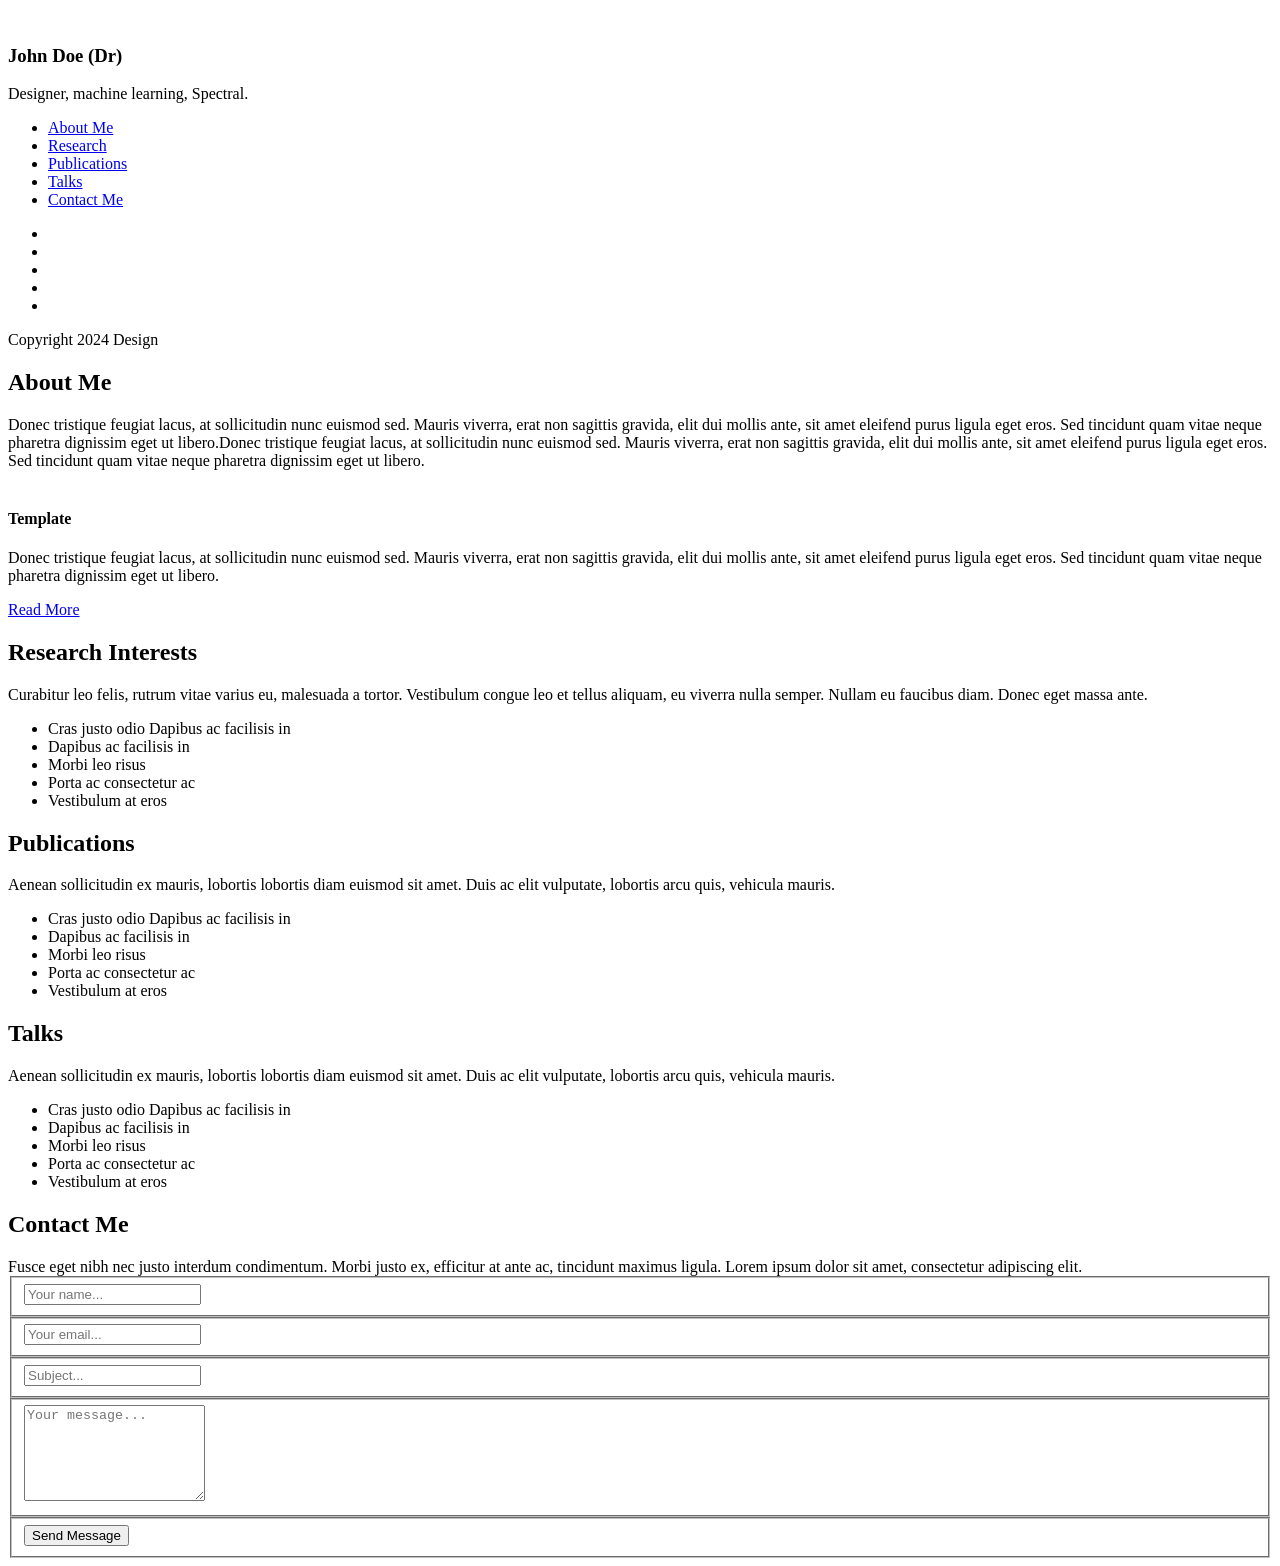
==== commit bc3f0d49: "Add files via upload" ====
--- a/index.html
+++ b/index.html
@@ -1,798 +1,560 @@
-<!DOCTYPE html>
-<html lang="en">
-
-<head>
-    <meta charset="utf-8">
-    <title>Buaiir</title>
-    <meta content="width=device-width, initial-scale=1.0" name="viewport">
-    <meta content="" name="keywords">
-    <meta content="" name="description">
-
-    <!-- Favicon -->
-    <link href="img/favicon.ico" rel="icon">
-
-    <!-- Google Web Fonts -->
-    <link rel="preconnect" href="https://fonts.googleapis.com">
-    <link rel="preconnect" href="https://fonts.gstatic.com" crossorigin>
-    <link
-        href="https://fonts.googleapis.com/css2?family=Montserrat:wght@400;500&family=Roboto:wght@500;700&display=swap"
-        rel="stylesheet">
-
-    <!-- Icon Font Stylesheet -->
-    <link href="https://cdnjs.cloudflare.com/ajax/libs/font-awesome/5.10.0/css/all.min.css" rel="stylesheet">
-    <link href="https://cdn.jsdelivr.net/npm/bootstrap-icons@1.4.1/font/bootstrap-icons.css" rel="stylesheet">
-
-    <!-- Libraries Stylesheet -->
-    <link href="lib/animate/animate.min.css" rel="stylesheet">
-    <link href="lib/owlcarousel/assets/owl.carousel.min.css" rel="stylesheet">
-    <link href="lib/lightbox/css/lightbox.min.css" rel="stylesheet">
-
-    <!-- Customized Bootstrap Stylesheet -->
-    <link href="css/bootstrap.min.css" rel="stylesheet">
-
-    <!-- Template Stylesheet -->
-    <link href="css/style.css" rel="stylesheet">
-</head>
-
-<body>
-    <!-- Spinner Start -->
-    <div id="spinner"
-        class="show bg-white position-fixed translate-middle w-100 vh-100 top-50 start-50 d-flex align-items-center justify-content-center">
-        <div class="spinner-border text-primary" role="status" style="width: 3rem; height: 3rem;"></div>
-    </div>
-    <!-- Spinner End -->
-
-
-    <!-- Topbar Start -->
-    <div class="container-fluid bg-success text-white d-none d-lg-flex">
-        <div class="container py-3">
-            <div class="d-flex align-items-center">
-                <a href="index.html">
-                    <h2 class="text-white fw-bold m-0">Busitema AI and Interdisciplinary Research Group</h2>
-                </a>
-                <div class="ms-auto d-flex align-items-center">
-                    <!-- <small class="ms-4"><i class="fa fa-map-marker-alt me-3"></i>123 Street, New York, USA</small>
-                    <small class="ms-4"><i class="fa fa-envelope me-3"></i>info@example.com</small>
-                    <small class="ms-4"><i class="fa fa-phone-alt me-3"></i>+012 345 67890</small> -->
-                    <div class="ms-3 d-flex">
-                        <a class="btn btn-sm-square btn-light text-primary rounded-circle ms-2" href=""><i
-                                class="fab fa-facebook-f"></i></a>
-                        <a class="btn btn-sm-square btn-light text-primary rounded-circle ms-2" href=""><i
-                                class="fab fa-twitter"></i></a>
-                        <a class="btn btn-sm-square btn-light text-primary rounded-circle ms-2" href=""><i
-                                class="fab fa-linkedin-in"></i></a>
-                    </div>
-                </div>
-            </div>
-        </div>
-    </div>
-    <!-- Topbar End -->
-
-
-    <!-- Navbar Start -->
-    <div class="container-fluid bg-white sticky-top">
-        <div class="container">
-            <nav class="navbar navbar-expand-lg bg-white navbar-light p-lg-0">
-                <a href="index.html" class="navbar-brand d-lg-none">
-                    <h1 class="fw-bold m-0">BuAiiR</h1>
-                </a>
-                <button type="button" class="navbar-toggler me-0" data-bs-toggle="collapse"
-                    data-bs-target="#navbarCollapse">
-                    <span class="navbar-toggler-icon"></span>
-                </button>
-                <div class="collapse navbar-collapse" id="navbarCollapse">
-                    <!-- <div class="ms-auto d-none d-lg-block">
-                        <a href="" class="btn btn-primary rounded-pill py-2 px-3">Get A Quote</a>
-                    </div> -->
-                    <div class="navbar-nav">
-                        <a href="index.html" class="nav-item nav-link active">Home</a>
-                        <!-- <a href="about.html" class="nav-item nav-link">About</a> -->
-                        <a href="feature.html" class="nav-item nav-link">Publications</a>
-                        <a href="team.html" class="nav-item nav-link">People</a>
-                        <!-- <a href="service.html" class="nav-item nav-link">Services</a> -->
-                        <a href="project.html" class="nav-item nav-link">Research</a>
-                        <!-- <div class="nav-item dropdown">
-                            <a href="#" class="nav-link dropdown-toggle" data-bs-toggle="dropdown">Pages</a>
-                            <div class="dropdown-menu bg-light rounded-0 rounded-bottom m-0">
-                                <a href="feature.html" class="dropdown-item">Features</a>
-                                <a href="team.html" class="dropdown-item">Our Team</a>
-                                <a href="testimonial.html" class="dropdown-item">Testimonial</a>
-                                <a href="quote.html" class="dropdown-item">Quotation</a>
-                                <a href="404.html" class="dropdown-item">404 Page</a>
-                            </div>
-                        </div> -->
-                        <a href="contact.html" class="nav-item nav-link">Contact</a>
-                    </div>
-                    <div class="ms-auto d-none d-lg-block">
-                        <a href="" class="btn btn-primary rounded-pill py-2 px-3">Bu AIIR</a>
-                    </div>
-                </div>
-            </nav>
-        </div>
-    </div>
-    <!-- Navbar End -->
-
-
-    <!-- Carousel Start -->
-    <div class="container-fluid px-0 mb-2">
-        <div id="header-carousel" class="carousel slide carousel-fade" data-bs-ride="carousel">
-            <div class="carousel-inner">
-                <div class="carousel-item active h-70">
-                    <img class="w-100" src="pick/team.png" alt="Image">
-                    <div class="carousel-caption">
-                        <div class="container">
-                            <div class="row justify-content-start">
-                                <div class="col-lg-7 text-start">
-                                    <!-- <p class="fs-4 text-white animated slideInRight btn btn-primary rounded-pill py-2 px-3">Welcome to
-                                        <strong>Buaiir</strong>
-                                    </p>
-                                    <h1 class="display-1 text-white mb-4 animated slideInRight">Unlock Your Business
-                                        Growth</h1> -->
-                                    <a href=""
-                                        class="btn-light rounded-pill py-1 px-3 animated slideInRight">
-                                        Lead interdisciplinary research that utilises AI algorithms to solve day to day human problems</a>
-                                </div>
-                            </div>
-                        </div>
-                    </div>
-                </div>
-                <!-- <div class="carousel-item">
-                    <img class="w-100" src="pick/team.png" alt="Image">
-                    <div class="carousel-caption">
-                        <div class="container">
-                            <div class="row justify-content-end">
-                                <div class="col-lg-7 text-end">
-                                    <p class="fs-4 text-white animated slideInLeft">Welcome to <strong>Buaiir</strong>
-                                    </p>
-                                    <h1 class="display-1 text-white mb-5 animated slideInLeft">Ready to Grow Your
-                                        Business</h1>
-                                    <a href=""
-                                        class="btn btn-primary rounded-pill py-3 px-5 animated slideInLeft">Explore
-                                        More</a>
-                                </div>
-                            </div>
-                        </div>
-                    </div>
-                </div> -->
-            </div>
-            <!-- <button class="carousel-control-prev" type="button" data-bs-target="#header-carousel" data-bs-slide="prev">
-                <span class="carousel-control-prev-icon" aria-hidden="true"></span>
-                <span class="visually-hidden">Previous</span>
-            </button>
-            <button class="carousel-control-next" type="button" data-bs-target="#header-carousel" data-bs-slide="next">
-                <span class="carousel-control-next-icon" aria-hidden="true"></span>
-                <span class="visually-hidden">Next</span>
-            </button> -->
-        </div>
-    </div>
-    <!-- Carousel End -->
-
-
-    <!-- Features Start -->
-    <div class="container-xxl py-5">
-        <div class="container">
-            <div class="row g-0 feature-row">
-                <div class="col-md-6 col-lg-4 wow fadeIn" data-wow-delay="0.1s">
-                    <div class="feature-item border h-100 p-5">
-                        <div class="btn-square bg-light rounded-circle mb-4" style="width: 64px; height: 64px;">
-                            <img class="img-fluid" src="img/icon/icon-1.png" alt="Icon">
-                        </div>
-                        <h5 class="mb-3">Vision</h5>
-                        <p class="mb-0">Center of excellence for innovative AI Engineering research solutions</p>
-                    </div>
-                </div>
-                <div class="col-md-6 col-lg-4 wow fadeIn" data-wow-delay="0.3s">
-                    <div class="feature-item border h-100 p-5">
-                        <div class="btn-square bg-light rounded-circle mb-4" style="width: 64px; height: 64px;">
-                            <img class="img-fluid" src="img/icon/icon-2.png" alt="Icon">
-                        </div>
-                        <h5 class="mb-3">Mission</h5>
-                        <p class="mb-0">Lead interdisciplinary research that utilises AI algorithms to solve day to day human problems</p>
-                    </div>
-                </div>
-                <div class="col-md-6 col-lg-4 wow fadeIn" data-wow-delay="0.5s">
-                    <div class="feature-item border h-100 p-5">
-                        <div class="btn-square bg-light rounded-circle mb-4" style="width: 64px; height: 64px;">
-                            <img class="img-fluid" src="img/icon/icon-3.png" alt="Icon">
-                        </div>
-                        <h5 class="mb-3">Applications</h5>
-                        <p class="mb-0">Health care, agriculture and climate change, natural sciences, surveillance, computer vision, robotics, transportation among others.</p>
-                    </div>
-                </div>
-                <!-- <div class="col-md-6 col-lg-3 wow fadeIn" data-wow-delay="0.7s">
-                    <div class="feature-item border h-100 p-5">
-                        <div class="btn-square bg-light rounded-circle mb-4" style="width: 64px; height: 64px;">
-                            <img class="img-fluid" src="img/icon/icon-4.png" alt="Icon">
-                        </div>
-                        <h5 class="mb-3">24/7 Support</h5>
-                        <p class="mb-0">Stet stet justo dolor sed duo. Ut clita sea sit ipsum diam</p>
-                    </div>
-                </div> -->
-            </div>
-        </div>
-    </div>
-    <!-- Features End -->
-
-
-    <!-- About Start -->
-    <!-- <div class="container-xxl about my-5">
-        <div class="container">
-            <div class="row g-0">
-                <div class="col-lg-6">
-                    <div class="h-100 d-flex align-items-center justify-content-center" style="min-height: 300px;">
-                        <button type="button" class="btn-play" data-bs-toggle="modal"
-                            data-src="https://www.youtube.com/embed/DWRcNpR6Kdc" data-bs-target="#videoModal">
-                            <span></span>
-                        </button>
-                    </div>
-                </div>
-                <div class="col-lg-6 pt-lg-5 wow fadeIn" data-wow-delay="0.5s">
-                    <div class="bg-white rounded-top p-5 mt-lg-5">
-                        <p class="fs-5 fw-medium text-primary">About Us</p>
-                        <h1 class="display-6 mb-4">The Best Marketing Agency to Improve Your Business</h1>
-                        <p class="mb-4">Tempor erat elitr rebum at clita. Diam dolor diam ipsum sit. Aliqu diam amet
-                            diam et eos. Clita erat ipsum et lorem et sit, sed stet lorem sit clita duo justo</p>
-                        <div class="row g-5 pt-2 mb-5">
-                            <div class="col-sm-6">
-                                <img class="img-fluid mb-4" src="img/icon/icon-5.png" alt="">
-                                <h5 class="mb-3">Managed Services</h5>
-                                <span>Clita erat ipsum et lorem et sit sed stet lorem</span>
-                            </div>
-                            <div class="col-sm-6">
-                                <img class="img-fluid mb-4" src="img/icon/icon-2.png" alt="">
-                                <h5 class="mb-3">Dedicated Experts</h5>
-                                <span>Clita erat ipsum et lorem et sit sed stet lorem</span>
-                            </div>
-                        </div>
-                        <a class="btn btn-primary rounded-pill py-3 px-5" href="">Explore More</a>
-                    </div>
-                </div>
-            </div>
-        </div>
-    </div> -->
-    <!-- About End -->
-
-
-    <!-- Video Modal Start -->
-    <!-- <div class="modal modal-video fade" id="videoModal" tabindex="-1" aria-labelledby="exampleModalLabel"
-        aria-hidden="true">
-        <div class="modal-dialog">
-            <div class="modal-content rounded-0">
-                <div class="modal-header">
-                    <h3 class="modal-title" id="exampleModalLabel">Youtube Video</h3>
-                    <button type="button" class="btn-close" data-bs-dismiss="modal" aria-label="Close"></button>
-                </div>
-                <div class="modal-body"> -->
-                    <!-- 16:9 aspect ratio -->
-                    <!-- <div class="ratio ratio-16x9">
-                        <iframe class="embed-responsive-item" src="" id="video" allowfullscreen
-                            allowscriptaccess="always" allow="autoplay"></iframe>
-                    </div>
-                </div>
-            </div>
-        </div>
-    </div> -->
-    <!-- Video Modal End -->
-
-
-    <!-- Service Start -->
-    <!-- <div class="container-xxl py-5">
-        <div class="container">
-            <div class="text-center mx-auto wow fadeInUp" data-wow-delay="0.1s" style="max-width: 500px;">
-                <p class="fs-5 fw-medium text-primary">Our Services</p>
-                <h1 class="display-5 mb-5">Digital Marketing Services that We Offer</h1>
-            </div>
-            <div class="row g-4">
-                <div class="col-lg-4 col-md-6 wow fadeInUp" data-wow-delay="0.1s">
-                    <div class="service-item position-relative h-100">
-                        <div class="service-text rounded p-5">
-                            <div class="btn-square bg-light rounded-circle mx-auto mb-4"
-                                style="width: 64px; height: 64px;">
-                                <img class="img-fluid" src="img/icon/icon-5.png" alt="Icon">
-                            </div>
-                            <h5 class="mb-3">Digital Marketing</h4>
-                                <p class="mb-0">Erat ipsum justo amet duo et elitr dolor, est duo duo eos lorem sed diam
-                                    stet</p>
-                        </div>
-                        <div class="service-btn rounded-0 rounded-bottom">
-                            <a class="text-primary fw-medium" href="">Read More<i
-                                    class="bi bi-chevron-double-right ms-2"></i></a>
-                        </div>
-                    </div>
-                </div>
-                <div class="col-lg-4 col-md-6 wow fadeInUp" data-wow-delay="0.3s">
-                    <div class="service-item position-relative h-100">
-                        <div class="service-text rounded p-5">
-                            <div class="btn-square bg-light rounded-circle mx-auto mb-4"
-                                style="width: 64px; height: 64px;">
-                                <img class="img-fluid" src="img/icon/icon-6.png" alt="Icon">
-                            </div>
-                            <h5 class="mb-3">Internet Marketing</h4>
-                                <p class="mb-0">Erat ipsum justo amet duo et elitr dolor, est duo duo eos lorem sed diam
-                                    stet</p>
-                        </div>
-                        <div class="service-btn rounded-0 rounded-bottom">
-                            <a class="text-primary fw-medium" href="">Read More<i
-                                    class="bi bi-chevron-double-right ms-2"></i></a>
-                        </div>
-                    </div>
-                </div>
-                <div class="col-lg-4 col-md-6 wow fadeInUp" data-wow-delay="0.5s">
-                    <div class="service-item position-relative h-100">
-                        <div class="service-text rounded p-5">
-                            <div class="btn-square bg-light rounded-circle mx-auto mb-4"
-                                style="width: 64px; height: 64px;">
-                                <img class="img-fluid" src="img/icon/icon-7.png" alt="Icon">
-                            </div>
-                            <h5 class="mb-3">Content Marketing</h4>
-                                <p class="mb-0">Erat ipsum justo amet duo et elitr dolor, est duo duo eos lorem sed diam
-                                    stet</p>
-                        </div>
-                        <div class="service-btn rounded-0 rounded-bottom">
-                            <a class="text-primary fw-medium" href="">Read More<i
-                                    class="bi bi-chevron-double-right ms-2"></i></a>
-                        </div>
-                    </div>
-                </div>
-                <div class="col-lg-4 col-md-6 wow fadeInUp" data-wow-delay="0.1s">
-                    <div class="service-item position-relative h-100">
-                        <div class="service-text rounded p-5">
-                            <div class="btn-square bg-light rounded-circle mx-auto mb-4"
-                                style="width: 64px; height: 64px;">
-                                <img class="img-fluid" src="img/icon/icon-8.png" alt="Icon">
-                            </div>
-                            <h5 class="mb-3">Social Marketing</h4>
-                                <p class="mb-0">Erat ipsum justo amet duo et elitr dolor, est duo duo eos lorem sed diam
-                                    stet</p>
-                        </div>
-                        <div class="service-btn rounded-0 rounded-bottom">
-                            <a class="text-primary fw-medium" href="">Read More<i
-                                    class="bi bi-chevron-double-right ms-2"></i></a>
-                        </div>
-                    </div>
-                </div>
-                <div class="col-lg-4 col-md-6 wow fadeInUp" data-wow-delay="0.3s">
-                    <div class="service-item position-relative h-100">
-                        <div class="service-text rounded p-5">
-                            <div class="btn-square bg-light rounded-circle mx-auto mb-4"
-                                style="width: 64px; height: 64px;">
-                                <img class="img-fluid" src="img/icon/icon-9.png" alt="Icon">
-                            </div>
-                            <h5 class="mb-3">B2B Marketing</h4>
-                                <p class="mb-0">Erat ipsum justo amet duo et elitr dolor, est duo duo eos lorem sed diam
-                                    stet</p>
-                        </div>
-                        <div class="service-btn rounded-0 rounded-bottom">
-                            <a class="text-primary fw-medium" href="">Read More<i
-                                    class="bi bi-chevron-double-right ms-2"></i></a>
-                        </div>
-                    </div>
-                </div>
-                <div class="col-lg-4 col-md-6 wow fadeInUp" data-wow-delay="0.5s">
-                    <div class="service-item position-relative h-100">
-                        <div class="service-text rounded p-5">
-                            <div class="btn-square bg-light rounded-circle mx-auto mb-4"
-                                style="width: 64px; height: 64px;">
-                                <img class="img-fluid" src="img/icon/icon-10.png" alt="Icon">
-                            </div>
-                            <h5 class="mb-3">E-mail Marketing</h4>
-                                <p class="mb-0">Erat ipsum justo amet duo et elitr dolor, est duo duo eos lorem sed diam
-                                    stet</p>
-                        </div>
-                        <div class="service-btn rounded-0 rounded-bottom">
-                            <a class="text-primary fw-medium" href="">Read More<i
-                                    class="bi bi-chevron-double-right ms-2"></i></a>
-                        </div>
-                    </div>
-                </div>
-            </div>
-        </div>
-    </div> -->
-    <!-- Service End -->
-
-
-    <!-- Project Start -->
-    <div class="container-xxl pt-5">
-        <div class="container">
-            <div class="text-center text-md-start pb-5 pb-md-0 wow fadeInUp" data-wow-delay="0.1s"
-                style="max-width: 500px;">
-                <p class="fs-5 fw-medium text-primary">Our Projects</p>
-                <h1 class="display-5 mb-5">We've Done Lot's of Awesome Projects</h1>
-            </div>
-            <div class="owl-carousel project-carousel wow fadeInUp" data-wow-delay="0.1s">
-                <div class="project-item mb-5">
-                    <div class="position-relative">
-                        <img class="img-fluid" src="pick/lowCostSpec.jpg" alt="">
-                        <!-- <div class="project-overlay">
-                            <a class="btn btn-lg-square btn-light rounded-circle m-1" href="img/project-1.jpg"
-                                data-lightbox="project"><i class="fa fa-eye"></i></a>
-                            <a class="btn btn-lg-square btn-light rounded-circle m-1" href=""><i
-                                    class="fa fa-link"></i></a>
-                        </div> -->
-                    </div>
-                    <div class="p-4">
-                        <a class="d-block h5" href="">Tools for Early Disease Detection & Monitoring</a>
-                        <span>Agriculture is the backbone of many African economies, employing over 60% of the workforce and accounting for about 20% of the continent’s GDP.</span>
-                    </div>
-                </div>
-                <div class="project-item mb-5">
-                    <div class="position-relative">
-                        <img class="img-fluid" src="pick/IOT.png" alt="">
-                        <!-- <div class="project-overlay">
-                            <a class="btn btn-lg-square btn-light rounded-circle m-1" href="img/project-2.jpg"
-                                data-lightbox="project"><i class="fa fa-eye"></i></a>
-                            <a class="btn btn-lg-square btn-light rounded-circle m-1" href=""><i
-                                    class="fa fa-link"></i></a>
-                        </div> -->
-                    </div>
-                    <div class="p-4">
-                        <a class="d-block h5" href="">IoT Applications for Remote Sensing</a>
-                        <span>leverages smartphone, Internet of Things (IoT) and machine learning techniques</span>
-                    </div>
-                </div>
-                <div class="project-item mb-5">
-                    <div class="position-relative">
-                        <img class="img-fluid" src="pick/IOTHealth.jpg" alt="">
-                        <!-- <div class="project-overlay">
-                            <a class="btn btn-lg-square btn-light rounded-circle m-1" href="img/project-3.jpg"
-                                data-lightbox="project"><i class="fa fa-eye"></i></a>
-                            <a class="btn btn-lg-square btn-light rounded-circle m-1" href=""><i
-                                    class="fa fa-link"></i></a>
-                        </div> -->
-                    </div>
-                    <div class="p-4">
-                        <a class="d-block h5" href=""> IoT for Medical and Healthcare Systems</a>
-                        <span>developing architecture/platform for IoT-based Healthcare Heterogeneous Traffic considering resource constraints in developing countries</span>
-                    </div>
-                </div>
-                <div class="project-item mb-5">
-                    <div class="position-relative">
-                        <img class="img-fluid" src="pick/SkinDiagnosis.jpg" alt="">
-                        <!-- <div class="project-overlay">
-                            <a class="btn btn-lg-square btn-light rounded-circle m-1" href="img/project-4.jpg"
-                                data-lightbox="project"><i class="fa fa-eye"></i></a>
-                            <a class="btn btn-lg-square btn-light rounded-circle m-1" href=""><i
-                                    class="fa fa-link"></i></a>
-                        </div> -->
-                    </div>
-                    <div class="p-4">
-                        <a class="d-block h5" href="">Skin Diseases Diagnosis</a>
-                        <span>developing algorithms for skin lesion analysis.</span>
-                    </div>
-                </div>
-            </div>
-        </div>
-    </div>
-    <!-- Project End -->
-
-
-    <!-- Quote Start -->
-    <!-- <div class="container-xxl py-5">
-        <div class="container">
-            <div class="row g-5">
-                <div class="col-lg-6 wow fadeInUp" data-wow-delay="0.1s">
-                    <p class="fs-5 fw-medium text-primary">Get A Quote</p>
-                    <h1 class="display-5 mb-4">Need Our Expert Help? We're Here!</h1>
-                    <p>Tempor erat elitr rebum at clita. Diam dolor diam ipsum sit. Aliqu diam amet diam et eos. Clita
-                        erat ipsum et lorem et sit, sed stet lorem sit clita duo justo</p>
-                    <p class="mb-4">Tempor erat elitr rebum at clita. Diam dolor diam ipsum sit. Aliqu diam amet diam et
-                        eos. Clita erat ipsum et lorem et sit, sed stet lorem sit clita duo justo</p>
-                    <a class="d-inline-flex align-items-center rounded overflow-hidden border border-primary" href="">
-                        <span class="btn-lg-square bg-primary" style="width: 55px; height: 55px;">
-                            <i class="fa fa-phone-alt text-white"></i>
-                        </span>
-                        <span class="fs-5 fw-medium mx-4">+012 345 6789</span>
-                    </a>
-                </div>
-                <div class="col-lg-6 wow fadeInUp" data-wow-delay="0.5s">
-                    <h2 class="mb-4">Get A Free Quote</h2>
-                    <div class="row g-3">
-                        <div class="col-sm-6">
-                            <div class="form-floating">
-                                <input type="text" class="form-control" id="name" placeholder="Your Name">
-                                <label for="name">Your Name</label>
-                            </div>
-                        </div>
-                        <div class="col-sm-6">
-                            <div class="form-floating">
-                                <input type="email" class="form-control" id="mail" placeholder="Your Email">
-                                <label for="mail">Your Email</label>
-                            </div>
-                        </div>
-                        <div class="col-sm-6">
-                            <div class="form-floating">
-                                <input type="text" class="form-control" id="mobile" placeholder="Your Mobile">
-                                <label for="mobile">Your Mobile</label>
-                            </div>
-                        </div>
-                        <div class="col-sm-6">
-                            <div class="form-floating">
-                                <select class="form-select" id="service">
-                                    <option selected>Digital Marketing</option>
-                                    <option value="">Social Marketing</option>
-                                    <option value="">Content Marketing</option>
-                                    <option value="">E-mail Marketing</option>
-                                </select>
-                                <label for="service">Choose A Service</label>
-                            </div>
-                        </div>
-                        <div class="col-12">
-                            <div class="form-floating">
-                                <textarea class="form-control" placeholder="Leave a message here" id="message"
-                                    style="height: 130px"></textarea>
-                                <label for="message">Message</label>
-                            </div>
-                        </div>
-                        <div class="col-12 text-center">
-                            <button class="btn btn-primary w-100 py-3" type="submit">Submit Now</button>
-                        </div>
-                    </div>
-                </div>
-            </div>
-        </div>
-    </div> -->
-    <!-- Quote Start -->
-
-
-    <!-- Team Start -->
-    <!-- <div class="container-xxl py-5">
-        <div class="container">
-            <div class="text-center mx-auto wow fadeInUp" data-wow-delay="0.1s" style="max-width: 500px;">
-                <p class="fs-5 fw-medium text-primary">Our Team</p>
-                <h1 class="display-5 mb-5">Our Expert People Ready to Help You</h1>
-            </div>
-            <div class="row g-4">
-                <div class="col-lg-3 col-md-6 wow fadeInUp" data-wow-delay="0.1s">
-                    <div class="team-item rounded overflow-hidden pb-4">
-                        <img class="img-fluid mb-4" src="img/team-1.jpg" alt="">
-                        <h5>Alex Robin</h5>
-                        <span class="text-primary">Founder & CEO</span>
-                        <ul class="team-social">
-                            <li><a class="btn btn-square" href=""><i class="fab fa-facebook-f"></i></a></li>
-                            <li><a class="btn btn-square" href=""><i class="fab fa-twitter"></i></a></li>
-                            <li><a class="btn btn-square" href=""><i class="fab fa-instagram"></i></a></li>
-                            <li><a class="btn btn-square" href=""><i class="fab fa-linkedin-in"></i></a></li>
-                        </ul>
-                    </div>
-                </div>
-                <div class="col-lg-3 col-md-6 wow fadeInUp" data-wow-delay="0.3s">
-                    <div class="team-item rounded overflow-hidden pb-4">
-                        <img class="img-fluid mb-4" src="img/team-2.jpg" alt="">
-                        <h5>Adam Crew</h5>
-                        <span class="text-primary">Co Founder</span>
-                        <ul class="team-social">
-                            <li><a class="btn btn-square" href=""><i class="fab fa-facebook-f"></i></a></li>
-                            <li><a class="btn btn-square" href=""><i class="fab fa-twitter"></i></a></li>
-                            <li><a class="btn btn-square" href=""><i class="fab fa-instagram"></i></a></li>
-                            <li><a class="btn btn-square" href=""><i class="fab fa-linkedin-in"></i></a></li>
-                        </ul>
-                    </div>
-                </div>
-                <div class="col-lg-3 col-md-6 wow fadeInUp" data-wow-delay="0.5s">
-                    <div class="team-item rounded overflow-hidden pb-4">
-                        <img class="img-fluid mb-4" src="img/team-3.jpg" alt="">
-                        <h5>Boris Johnson</h5>
-                        <span class="text-primary">Executive Manager</span>
-                        <ul class="team-social">
-                            <li><a class="btn btn-square" href=""><i class="fab fa-facebook-f"></i></a></li>
-                            <li><a class="btn btn-square" href=""><i class="fab fa-twitter"></i></a></li>
-                            <li><a class="btn btn-square" href=""><i class="fab fa-instagram"></i></a></li>
-                            <li><a class="btn btn-square" href=""><i class="fab fa-linkedin-in"></i></a></li>
-                        </ul>
-                    </div>
-                </div>
-                <div class="col-lg-3 col-md-6 wow fadeInUp" data-wow-delay="0.7s">
-                    <div class="team-item rounded overflow-hidden pb-4">
-                        <img class="img-fluid mb-4" src="img/team-4.jpg" alt="">
-                        <h5>Robert Jordan</h5>
-                        <span class="text-primary">Digital Marketer</span>
-                        <ul class="team-social">
-                            <li><a class="btn btn-square" href=""><i class="fab fa-facebook-f"></i></a></li>
-                            <li><a class="btn btn-square" href=""><i class="fab fa-twitter"></i></a></li>
-                            <li><a class="btn btn-square" href=""><i class="fab fa-instagram"></i></a></li>
-                            <li><a class="btn btn-square" href=""><i class="fab fa-linkedin-in"></i></a></li>
-                        </ul>
-                    </div>
-                </div>
-            </div>
-        </div>
-    </div> -->
-    <!-- Team End -->
-
-
-    <!-- Testimonial Start -->
-    <!-- <div class="container-xxl pt-5">
-        <div class="container">
-            <div class="text-center text-md-start pb-5 pb-md-0 wow fadeInUp" data-wow-delay="0.1s"
-                style="max-width: 500px;">
-                <p class="fs-5 fw-medium text-primary">Testimonial</p>
-                <h1 class="display-5 mb-5">What Clients Say About Our Services!</h1>
-            </div>
-            <div class="owl-carousel testimonial-carousel wow fadeInUp" data-wow-delay="0.1s">
-                <div class="testimonial-item rounded p-4 p-lg-5 mb-5">
-                    <img class="mb-4" src="img/testimonial-1.jpg" alt="">
-                    <p class="mb-4">Diam dolor diam ipsum sit. Aliqu diam amet diam et eos. Clita erat ipsum et lorem et
-                        sit, sed stet lorem sit clita duo justo</p>
-                    <h5>Client Name</h5>
-                    <span class="text-primary">Profession</span>
-                </div>
-                <div class="testimonial-item rounded p-4 p-lg-5 mb-5">
-                    <img class="mb-4" src="img/testimonial-2.jpg" alt="">
-                    <p class="mb-4">Diam dolor diam ipsum sit. Aliqu diam amet diam et eos. Clita erat ipsum et lorem et
-                        sit, sed stet lorem sit clita duo justo</p>
-                    <h5>Client Name</h5>
-                    <span class="text-primary">Profession</span>
-                </div>
-                <div class="testimonial-item rounded p-4 p-lg-5 mb-5">
-                    <img class="mb-4" src="img/testimonial-3.jpg" alt="">
-                    <p class="mb-4">Diam dolor diam ipsum sit. Aliqu diam amet diam et eos. Clita erat ipsum et lorem et
-                        sit, sed stet lorem sit clita duo justo</p>
-                    <h5>Client Name</h5>
-                    <span class="text-primary">Profession</span>
-                </div>
-                <div class="testimonial-item rounded p-4 p-lg-5 mb-5">
-                    <img class="mb-4" src="img/testimonial-4.jpg" alt="">
-                    <p class="mb-4">Diam dolor diam ipsum sit. Aliqu diam amet diam et eos. Clita erat ipsum et lorem et
-                        sit, sed stet lorem sit clita duo justo</p>
-                    <h5>Client Name</h5>
-                    <span class="text-primary">Profession</span>
-                </div>
-            </div>
-        </div>
-    </div> -->
-    <!-- Testimonial End -->
-
-
-    <!-- Partners Start -->
-    <div class="container-xxl pt-3">
-        <div class="container">
-            <div class="text-center text-md-start pb-3 pb-md-0 wow fadeInUp" data-wow-delay="0.1s"
-                style="max-width: 500px;">
-                <!-- <p class="fs-5 fw-medium text-primary">Our Projects</p> -->
-                <h1 class="display-5 mb-5">Partners</h1>
-            </div>
-            <div class="row g-0 feature-row">
-                <div class="col-md-6 col-lg-3 wow fadeIn" data-wow-delay="0.1s">
-                    <div class="feature-item border h-100 p-3">
-                        <div class="btn-square bg-light rounded-circle mb-3" style="width: 150px; height: 150px;">
-                            <img class="img-fluid" src="pick/AI4D.png" alt="Icon">
-                        </div>
-                        <!-- <h5 class="mb-3">Vision</h5>
-                        <p class="mb-0">Center of excellence for innovative AI Engineering research solutions</p> -->
-                    </div>
-                </div>
-                <div class="col-md-6 col-lg-3 wow fadeIn" data-wow-delay="0.3s">
-                    <div class="feature-item border h-100 p-3">
-                        <div class="btn-square bg-light rounded-circle mb-4" style="width: 150px; height: 150px;">
-                            <img class="img-fluid" src="pick/BusitemaU.png" alt="Icon">
-                        </div>
-                        <!-- <h5 class="mb-3">Mission</h5>
-                        <p class="mb-0">Lead interdisciplinary rhuman problems</p> -->
-                    </div>
-                </div>
-                <div class="col-md-6 col-lg-3 wow fadeIn" data-wow-delay="0.5s">
-                    <div class="feature-item border h-100 p-3">
-                        <div class="btn-square bg-light rounded-circle mb-4" style="width: 150px; height: 150px;">
-                            <img class="img-fluid" src="pick/icipe.png" alt="Icon">
-                        </div>
-                        <!-- <h5 class="mb-3">Applications</h5>
-                        <p class="mb-0">Health care, agriculture and climate change, natural sciences.</p> -->
-                    </div>
-                </div>
-                <div class="col-md-6 col-lg-3 wow fadeIn" data-wow-delay="0.7s">
-                    <div class="feature-item border h-100 p-3">
-                        <div class="btn-square bg-light rounded-circle mb-4" style="width: 150px; height: 150px;">
-                            <img class="img-fluid" src="pick/Kumasi.png" alt="Icon">
-                        </div>
-                        <!-- <h5 class="mb-3">24/7 Support</h5>
-                        <p class="mb-0">Stet stet justo dolor sed duo. Ut clita sea sit ipsum diam</p> -->
-                    </div>
-                </div>
-                <div class="col-md-6 col-lg-3 wow fadeIn" data-wow-delay="0.7s">
-                    <div class="feature-item border h-100 p-3">
-                        <div class="btn-square bg-light rounded-circle mb-4" style="width: 150px; height: 150px;">
-                            <img class="img-fluid" src="pick/LacunaF.jpg" alt="Icon">
-                        </div>
-                        <!-- <h5 class="mb-3">24/7 Support</h5>
-                        <p class="mb-0">Stet stet justo dolor sed duo. Ut clita sea sit ipsum diam</p> -->
-                    </div>
-                </div>
-                <div class="col-md-6 col-lg-3 wow fadeIn" data-wow-delay="0.7s">
-                    <div class="feature-item border h-100 p-3">
-                        <div class="btn-square bg-light rounded-circle mb-4" style="width: 150px; height: 150px;">
-                            <img class="img-fluid" src="pick/MakAI.jpg" alt="Icon">
-                        </div>
-                        <!-- <h5 class="mb-3">24/7 Support</h5>
-                        <p class="mb-0">Stet stet justo dolor sed duo. Ut clita sea sit ipsum diam</p> -->
-                    </div>
-                </div>
-                <div class="col-md-6 col-lg-3 wow fadeIn" data-wow-delay="0.7s">
-                    <div class="feature-item border h-100 p-3">
-                        <div class="btn-square bg-light rounded-circle mb-4" style="width: 150px; height: 150px;">
-                            <img class="img-fluid" src="pick/nacrri.jpg" alt="Icon">
-                        </div>
-                        <!-- <h5 class="mb-3">24/7 Support</h5>
-                        <p class="mb-0">Stet stet justo dolor sed duo. Ut clita sea sit ipsum diam</p> -->
-                    </div>
-                </div>
-                <div class="col-md-6 col-lg-3 wow fadeIn" data-wow-delay="0.7s">
-                    <div class="feature-item border h-100 p-3">
-                        <div class="btn-square bg-light rounded-circle mb-4" style="width: 150px; height: 150px;">
-                            <img class="img-fluid" src="pick/UT.png" alt="Icon">
-                        </div>
-                        <!-- <h5 class="mb-3">24/7 Support</h5>
-                        <p class="mb-0">Stet stet justo dolor sed duo. Ut clita sea sit ipsum diam</p> -->
-                    </div>
-                </div>
-            </div>
-        </div>
-    </div>
-    <!-- Partners End -->
-
-
-    <!-- Footer Start -->
-    <div class="container-fluid bg-dark footer mt-3 py-3 wow fadeIn" data-wow-delay="0.1s">
-        <div class="container py-3">
-            <div class="row g-5">
-                <div class="col-lg-6 col-md-6">
-                    <h4 class="text-white mb-4">Our Office</h4>
-                    <p class="mb-2"><i class="fa fa-map-marker-alt me-3"></i>Busitema,Tororo, Uganda</p>
-                    <p class="mb-2"><i class="fa fa-phone-alt me-3"></i>+012 345 67890</p>
-                    <p class="mb-2"><i class="fa fa-envelope me-3"></i>cropspecx@gmail.com</p>
-                    
-                </div>
-                <div class="col-lg-6 col-md-6">
-                    <h4 class="text-white mb-4">Social Links</h4>
-                    <div class="d-flex pt-3">
-                        <a class="btn btn-square btn-light rounded-circle me-2" href=""><i
-                                class="fab fa-twitter"></i></a>
-                        <a class="btn btn-square btn-light rounded-circle me-2" href=""><i
-                                class="fab fa-facebook-f"></i></a>
-                        <a class="btn btn-square btn-light rounded-circle me-2" href=""><i
-                                class="fab fa-youtube"></i></a>
-                        <a class="btn btn-square btn-light rounded-circle me-2" href=""><i
-                                class="fab fa-linkedin-in"></i></a>
-                    </div>
-                </div>
-            </div>
-        </div>
-    </div>
-    <!-- Footer End -->
-
-
-    <!-- Copyright Start -->
-    <div class="container-fluid copyright py-4">
-        <div class="container">
-            <div class="row">
-                <div class="col-md-6 text-center text-md-start mb-3 mb-md-0">
-                    &copy; <a class="fw-medium text-light" href="#">BuAiiR</a>, All Right Reserved.
-                </div>
-                <div class="col-md-6 text-center text-md-end">
-                    <!--/*** This template is free as long as you keep the footer author’s credit link/attribution link/backlink. If you'd like to use the template without the footer author’s credit link/attribution link/backlink, you can purchase the Credit Removal License from "https://htmlcodex.com/credit-removal". Thank you for your support. ***/-->
-                    Designed By <a class="fw-medium text-light" href="#">BuAiiR</a>
-                </div>
-            </div>
-        </div>
-    </div>
-    <!-- Copyright End -->
-
-
-    <!-- Back to Top -->
-    <a href="#" class="btn btn-lg btn-primary btn-lg-square rounded-circle back-to-top"><i
-            class="bi bi-arrow-up"></i></a>
-
-
-    <!-- JavaScript Libraries -->
-    <script src="https://ajax.googleapis.com/ajax/libs/jquery/3.6.1/jquery.min.js"></script>
-    <script src="https://cdn.jsdelivr.net/npm/bootstrap@5.0.0/dist/js/bootstrap.bundle.min.js"></script>
-    <script src="lib/wow/wow.min.js"></script>
-    <script src="lib/easing/easing.min.js"></script>
-    <script src="lib/waypoints/waypoints.min.js"></script>
-    <script src="lib/owlcarousel/owl.carousel.min.js"></script>
-    <script src="lib/lightbox/js/lightbox.min.js"></script>
-
-    <!-- Template Javascript -->
-    <script src="js/main.js"></script>
-</body>
-
-</html>+<!DOCTYPE html>
+<html lang="en">
+  <head>
+    <meta charset="utf-8" />
+    <meta
+      name="viewport"
+      content="width=device-width, initial-scale=1, shrink-to-fit=no"
+    />
+    <meta name="description" content="" />
+    <meta name="author" content="" />
+    <link
+      href="https://fonts.googleapis.com/css?family=Lato:100,300,400,700,900"
+      rel="stylesheet"
+    />
+
+    <title>Reflux HTML CSS Template</title>
+<!--
+Reflux Template
+https://templatemo.com/tm-531-reflux
+-->
+    <!-- Bootstrap core CSS -->
+    <link href="vendor/bootstrap/css/bootstrap.min.css" rel="stylesheet" />
+
+    <!-- Additional CSS Files -->
+    <link rel="stylesheet" href="assets/css/fontawesome.css" />
+    <link rel="stylesheet" href="assets/css/templatemo-style.css" />
+    <link rel="stylesheet" href="assets/css/owl.css" />
+    <link rel="stylesheet" href="assets/css/lightbox.css" />
+  </head>
+
+  <body>
+    <div id="page-wraper">
+      <!-- Sidebar Menu -->
+      <div class="responsive-nav">
+        <i class="fa fa-bars" id="menu-toggle"></i>
+        <div id="menu" class="menu">
+          <i class="fa fa-times" id="menu-close"></i>
+          <div class="container">
+            <div class="image">
+              <a href="#"><img src="assets/images/avatar.jpg" alt="" /></a>
+            </div>
+            <div class="author-content">
+              <h3>John Doe (Dr)</h3>
+              <span>Designer, machine learning, Spectral.</span>
+            </div>
+            <nav class="main-nav" role="navigation">
+              <ul class="main-menu">
+                <li><a href="#section1">About Me</a></li>
+                <li><a href="#section2">Research</a></li>
+                <li><a href="#section3">Publications</a></li>
+                <li><a href="#section4">Talks</a></li>
+                <li><a href="#section5">Contact Me</a></li>
+              </ul>
+            </nav>
+            <div class="social-network">
+              <ul class="soial-icons">
+                <li>
+                  <a href="#"><i class="fa fa-envelope"></i></a>
+                </li>
+                <li>
+                  <a href="#"><i class="fa fa-close"></i></a>
+                </li>
+                <li>
+                  <a href="#"><i class="fa fa-linkedin"></i></a>
+                </li>
+                <li>
+                  <a href="#"><i class="fa fa-github"></i></a>
+                </li>
+                <li>
+                  <a href="#"><i class="fa fa-graduation-cap"></i></a>
+                </li>
+              </ul>
+            </div>
+            <div class="copyright-text">
+              <p>Copyright 2024 Design</p>
+            </div>
+          </div>
+        </div>
+      </div>
+
+      <section class="section about-me" data-section="section1">
+        <div class="container">
+          <div class="section-heading">
+            <h2>About Me</h2>
+            <div class="line-dec"></div>
+            <span
+              >Donec tristique feugiat lacus, at sollicitudin nunc euismod
+              sed. Mauris viverra, erat non sagittis gravida, elit dui
+              mollis ante, sit amet eleifend purus ligula eget eros. Sed
+              tincidunt quam vitae neque pharetra dignissim eget ut
+              libero.Donec tristique feugiat lacus, at sollicitudin nunc euismod
+              sed. Mauris viverra, erat non sagittis gravida, elit dui
+              mollis ante, sit amet eleifend purus ligula eget eros. Sed
+              tincidunt quam vitae neque pharetra dignissim eget ut
+              libero.
+              </span
+            >
+          </div>
+          <div class="left-image-post">
+            <div class="row">
+              <div class="col-md-6">
+                <div class="left-image">
+                  <img src="assets/images/left-image.jpg" alt="" />
+                </div>
+              </div>
+              <div class="col-md-6">
+                <div class="right-text">
+                  <h4>Template</h4>
+                  <p>
+                    Donec tristique feugiat lacus, at sollicitudin nunc euismod
+                    sed. Mauris viverra, erat non sagittis gravida, elit dui
+                    mollis ante, sit amet eleifend purus ligula eget eros. Sed
+                    tincidunt quam vitae neque pharetra dignissim eget ut
+                    libero.
+                  </p>
+                  <div class="white-button">
+                    <a href="#">Read More</a>
+                  </div>
+                </div>
+              </div>
+            </div>
+          </div>
+          <!-- <div class="right-image-post">
+            <div class="row">
+              <div class="col-md-6">
+                <div class="left-text">
+                  <h4>Sed sagittis rhoncus velit</h4>
+                  <p>
+                    Pellentesque habitant morbi tristique senectus et netus et
+                    malesuada fames ac turpis egestas. Vestibulum fermentum
+                    eleifend nibh, vitae sodales elit finibus pretium.
+                    Suspendisse potenti. Ut sollicitudin risus a sollicitudin
+                    semper.
+                  </p>
+                  <div class="white-button">
+                    <a href="#">Read More</a>
+                  </div>
+                </div>
+              </div>
+              <div class="col-md-6">
+                <div class="right-image">
+                  <img src="assets/images/right-image.jpg" alt="" />
+                </div>
+              </div>
+            </div>
+          </div> -->
+        </div>
+      </section>
+
+      <section class="section my-services" data-section="section2">
+        <div class="container">
+          <div class="section-heading">
+            <h2>Research Interests</h2>
+            <div class="line-dec"></div>
+            <span
+              >Curabitur leo felis, rutrum vitae varius eu, malesuada a tortor.
+              Vestibulum congue leo et tellus aliquam, eu viverra nulla semper.
+              Nullam eu faucibus diam. Donec eget massa ante.</span
+            >
+          </div>
+          <div class="row">
+            <ul class="list-group list-group-flush">
+              <li class="list-group-item">Cras justo odio Dapibus ac facilisis in</li>
+              <li class="list-group-item">Dapibus ac facilisis in</li>
+              <li class="list-group-item">Morbi leo risus</li>
+              <li class="list-group-item">Porta ac consectetur ac</li>
+              <li class="list-group-item">Vestibulum at eros</li>
+            </ul>
+          </div>
+          <!-- <div class="row">
+            <div class="col-md-6">
+              <div class="service-item">
+                <div class="first-service-icon service-icon"></div>
+                <h4>HTML5 &amp; CSS3</h4>
+                <p>
+                  Phasellus non convallis dolor. Integer tempor hendrerit arcu
+                  at bibendum. Sed ac ante non metus vehicula congue quis eget
+                  eros.
+                </p>
+              </div>
+            </div>
+            <div class="col-md-6">
+              <div class="service-item">
+                <div class="second-service-icon service-icon"></div>
+                <h4>Creative Ideas</h4>
+                <p>
+                  Proin lacus massa, eleifend sed fermentum in, dignissim vel
+                  metus. Nunc accumsan leo nec felis porttitor, ultricies
+                  faucibus purus mollis.
+                </p>
+              </div>
+            </div>
+            <div class="col-md-6">
+              <div class="service-item">
+                <div class="third-service-icon service-icon"></div>
+                <h4>Easy Customize</h4>
+                <p>
+                  Integer suscipit condimentum aliquet. Nam quis risus metus.
+                  Nullam faucibus quam eget arcu pretium tincidunt. Nam libero
+                  dui.
+                </p>
+              </div>
+            </div>
+            <div class="col-md-6">
+              <div class="service-item">
+                <div class="fourth-service-icon service-icon"></div>
+                <h4>Admin Dashboard</h4>
+                <p>
+                  Vivamus et dui a massa venenatis fringilla. Proin lacus massa,
+                  eleifend sed fermentum in, dignissim vel metus. Nunc accumsan
+                  leo nec felis porttitor.
+                </p>
+              </div>
+            </div>
+          </div> -->
+        </div>
+      </section>
+
+      <section class="section my-work" data-section="section3">
+        <div class="container">
+          <div class="section-heading">
+            <h2>Publications</h2>
+            <div class="line-dec"></div>
+            <span
+              >Aenean sollicitudin ex mauris, lobortis lobortis diam euismod sit
+              amet. Duis ac elit vulputate, lobortis arcu quis, vehicula
+              mauris.</span
+            >
+          </div>
+          <div class="row">
+            <ul class="list-group list-group-flush">
+              <li class="list-group-item">Cras justo odio Dapibus ac facilisis in</li>
+              <li class="list-group-item">Dapibus ac facilisis in</li>
+              <li class="list-group-item">Morbi leo risus</li>
+              <li class="list-group-item">Porta ac consectetur ac</li>
+              <li class="list-group-item">Vestibulum at eros</li>
+            </ul>
+          </div>
+          <!-- <div class="row">
+            <div class="isotope-wrapper">
+              <form class="isotope-toolbar">
+                <label
+                  ><input
+                    type="radio"
+                    data-type="*"
+                    checked=""
+                    name="isotope-filter"
+                  />
+                  <span>all</span></label
+                >
+                <label
+                  ><input
+                    type="radio"
+                    data-type="people"
+                    name="isotope-filter"
+                  />
+                  <span>people</span></label
+                >
+                <label
+                  ><input
+                    type="radio"
+                    data-type="nature"
+                    name="isotope-filter"
+                  />
+                  <span>nature</span></label
+                >
+                <label
+                  ><input
+                    type="radio"
+                    data-type="animals"
+                    name="isotope-filter"
+                  />
+                  <span>animals</span></label
+                >
+              </form>
+              <div class="isotope-box">
+                <div class="isotope-item" data-type="nature">
+                  <figure class="snip1321">
+                    <img
+                      src="assets/images/portfolio-01.jpg"
+                      alt="sq-sample26"
+                    />
+                    <figcaption>
+                      <a
+                        href="assets/images/portfolio-01.jpg"
+                        data-lightbox="image-1"
+                        data-title="Caption"
+                        ><i class="fa fa-search"></i
+                      ></a>
+                      <h4>First Title</h4>
+                      <span>free to use our template</span>
+                    </figcaption>
+                  </figure>
+                </div>
+
+                <div class="isotope-item" data-type="people">
+                  <figure class="snip1321">
+                    <img
+                      src="assets/images/portfolio-02.jpg"
+                      alt="sq-sample26"
+                    />
+                    <figcaption>
+                      <a
+                        href="assets/images/portfolio-02.jpg"
+                        data-lightbox="image-1"
+                        data-title="Caption"
+                        ><i class="fa fa-search"></i
+                      ></a>
+                      <h4>Second Title</h4>
+                      <span>please tell your friends</span>
+                    </figcaption>
+                  </figure>
+                </div>
+
+                <div class="isotope-item" data-type="animals">
+                  <figure class="snip1321">
+                    <img
+                      src="assets/images/portfolio-03.jpg"
+                      alt="sq-sample26"
+                    />
+                    <figcaption>
+                      <a
+                        href="assets/images/portfolio-03.jpg"
+                        data-lightbox="image-1"
+                        data-title="Caption"
+                        ><i class="fa fa-search"></i
+                      ></a>
+                      <h4>Item Third</h4>
+                      <span>customize anything</span>
+                    </figcaption>
+                  </figure>
+                </div>
+
+                <div class="isotope-item" data-type="people">
+                  <figure class="snip1321">
+                    <img
+                      src="assets/images/portfolio-04.jpg"
+                      alt="sq-sample26"
+                    />
+                    <figcaption>
+                      <a
+                        href="assets/images/portfolio-04.jpg"
+                        data-lightbox="image-1"
+                        data-title="Caption"
+                        ><i class="fa fa-search"></i
+                      ></a>
+                      <h4>Item Fourth</h4>
+                      <span>Re-distribution not allowed</span>
+                    </figcaption>
+                  </figure>
+                </div>
+
+                <div class="isotope-item" data-type="nature">
+                  <figure class="snip1321">
+                    <img
+                      src="assets/images/portfolio-05.jpg"
+                      alt="sq-sample26"
+                    />
+                    <figcaption>
+                      <a
+                        href="assets/images/portfolio-05.jpg"
+                        data-lightbox="image-1"
+                        data-title="Caption"
+                        ><i class="fa fa-search"></i
+                      ></a>
+                      <h4>Fifth Awesome</h4>
+                      <span>Ut sollicitudin risus</span>
+                    </figcaption>
+                  </figure>
+                </div>
+
+                <div class="isotope-item" data-type="animals">
+                  <figure class="snip1321">
+                    <img
+                      src="assets/images/portfolio-06.jpg"
+                      alt="sq-sample26"
+                    />
+                    <figcaption>
+                      <a
+                        href="assets/images/portfolio-06.jpg"
+                        data-lightbox="image-1"
+                        data-title="Caption"
+                        ><i class="fa fa-search"></i
+                      ></a>
+                      <h4>Awesome Sixth</h4>
+                      <span>Donec eget massa ante</span>
+                    </figcaption>
+                  </figure>
+                </div>
+              </div>
+            </div>
+          </div> -->
+        </div>
+      </section>
+
+      <section class="section my-talks" data-section="section4">
+        <div class="container">
+          <div class="section-heading">
+            <h2>Talks</h2>
+            <div class="line-dec"></div>
+            <span
+              >Aenean sollicitudin ex mauris, lobortis lobortis diam euismod sit
+              amet. Duis ac elit vulputate, lobortis arcu quis, vehicula
+              mauris.</span
+            >
+          </div>
+          <div class="row">
+            <ul class="list-group list-group-flush">
+              <li class="list-group-item">Cras justo odio Dapibus ac facilisis in</li>
+              <li class="list-group-item">Dapibus ac facilisis in</li>
+              <li class="list-group-item">Morbi leo risus</li>
+              <li class="list-group-item">Porta ac consectetur ac</li>
+              <li class="list-group-item">Vestibulum at eros</li>
+            </ul>
+          </div>
+          
+        </div>
+      </section>
+
+      <section class="section contact-me" data-section="section5">
+        <div class="container">
+          <div class="section-heading">
+            <h2>Contact Me</h2>
+            <div class="line-dec"></div>
+            <span
+              >Fusce eget nibh nec justo interdum condimentum. Morbi justo ex,
+              efficitur at ante ac, tincidunt maximus ligula. Lorem ipsum dolor
+              sit amet, consectetur adipiscing elit.</span
+            >
+          </div>
+          <div class="row">
+            <div class="right-content">
+              <div class="container">
+                <form id="contact" action="" method="post">
+                  <div class="row">
+                    <div class="col-md-6">
+                      <fieldset>
+                        <input
+                          name="name"
+                          type="text"
+                          class="form-control"
+                          id="name"
+                          placeholder="Your name..."
+                          required=""
+                        />
+                      </fieldset>
+                    </div>
+                    <div class="col-md-6">
+                      <fieldset>
+                        <input
+                          name="email"
+                          type="text"
+                          class="form-control"
+                          id="email"
+                          placeholder="Your email..."
+                          required=""
+                        />
+                      </fieldset>
+                    </div>
+                    <div class="col-md-12">
+                      <fieldset>
+                        <input
+                          name="subject"
+                          type="text"
+                          class="form-control"
+                          id="subject"
+                          placeholder="Subject..."
+                          required=""
+                        />
+                      </fieldset>
+                    </div>
+                    <div class="col-md-12">
+                      <fieldset>
+                        <textarea
+                          name="message"
+                          rows="6"
+                          class="form-control"
+                          id="message"
+                          placeholder="Your message..."
+                          required=""
+                        ></textarea>
+                      </fieldset>
+                    </div>
+                    <div class="col-md-12">
+                      <fieldset>
+                        <button type="submit" id="form-submit" class="button">
+                          Send Message
+                        </button>
+                      </fieldset>
+                    </div>
+                  </div>
+                </form>
+              </div>
+            </div>
+          </div>
+        </div>
+      </section>
+    </div>
+
+    <!-- Scripts -->
+    <!-- Bootstrap core JavaScript -->
+    <script src="vendor/jquery/jquery.min.js"></script>
+    <script src="vendor/bootstrap/js/bootstrap.bundle.min.js"></script>
+
+    <script src="assets/js/isotope.min.js"></script>
+    <script src="assets/js/owl-carousel.js"></script>
+    <script src="assets/js/lightbox.js"></script>
+    <script src="assets/js/custom.js"></script>
+    <script>
+      //according to loftblog tut
+      $(".main-menu li:first").addClass("active");
+
+      var showSection = function showSection(section, isAnimate) {
+        var direction = section.replace(/#/, ""),
+          reqSection = $(".section").filter(
+            '[data-section="' + direction + '"]'
+          ),
+          reqSectionPos = reqSection.offset().top - 0;
+
+        if (isAnimate) {
+          $("body, html").animate(
+            {
+              scrollTop: reqSectionPos
+            },
+            800
+          );
+        } else {
+          $("body, html").scrollTop(reqSectionPos);
+        }
+      };
+
+      var checkSection = function checkSection() {
+        $(".section").each(function() {
+          var $this = $(this),
+            topEdge = $this.offset().top - 80,
+            bottomEdge = topEdge + $this.height(),
+            wScroll = $(window).scrollTop();
+          if (topEdge < wScroll && bottomEdge > wScroll) {
+            var currentId = $this.data("section"),
+              reqLink = $("a").filter("[href*=\\#" + currentId + "]");
+            reqLink
+              .closest("li")
+              .addClass("active")
+              .siblings()
+              .removeClass("active");
+          }
+        });
+      };
+
+      $(".main-menu").on("click", "a", function(e) {
+        e.preventDefault();
+        showSection($(this).attr("href"), true);
+      });
+
+      $(window).scroll(function() {
+        checkSection();
+      });
+    </script>
+  </body>
+</html>
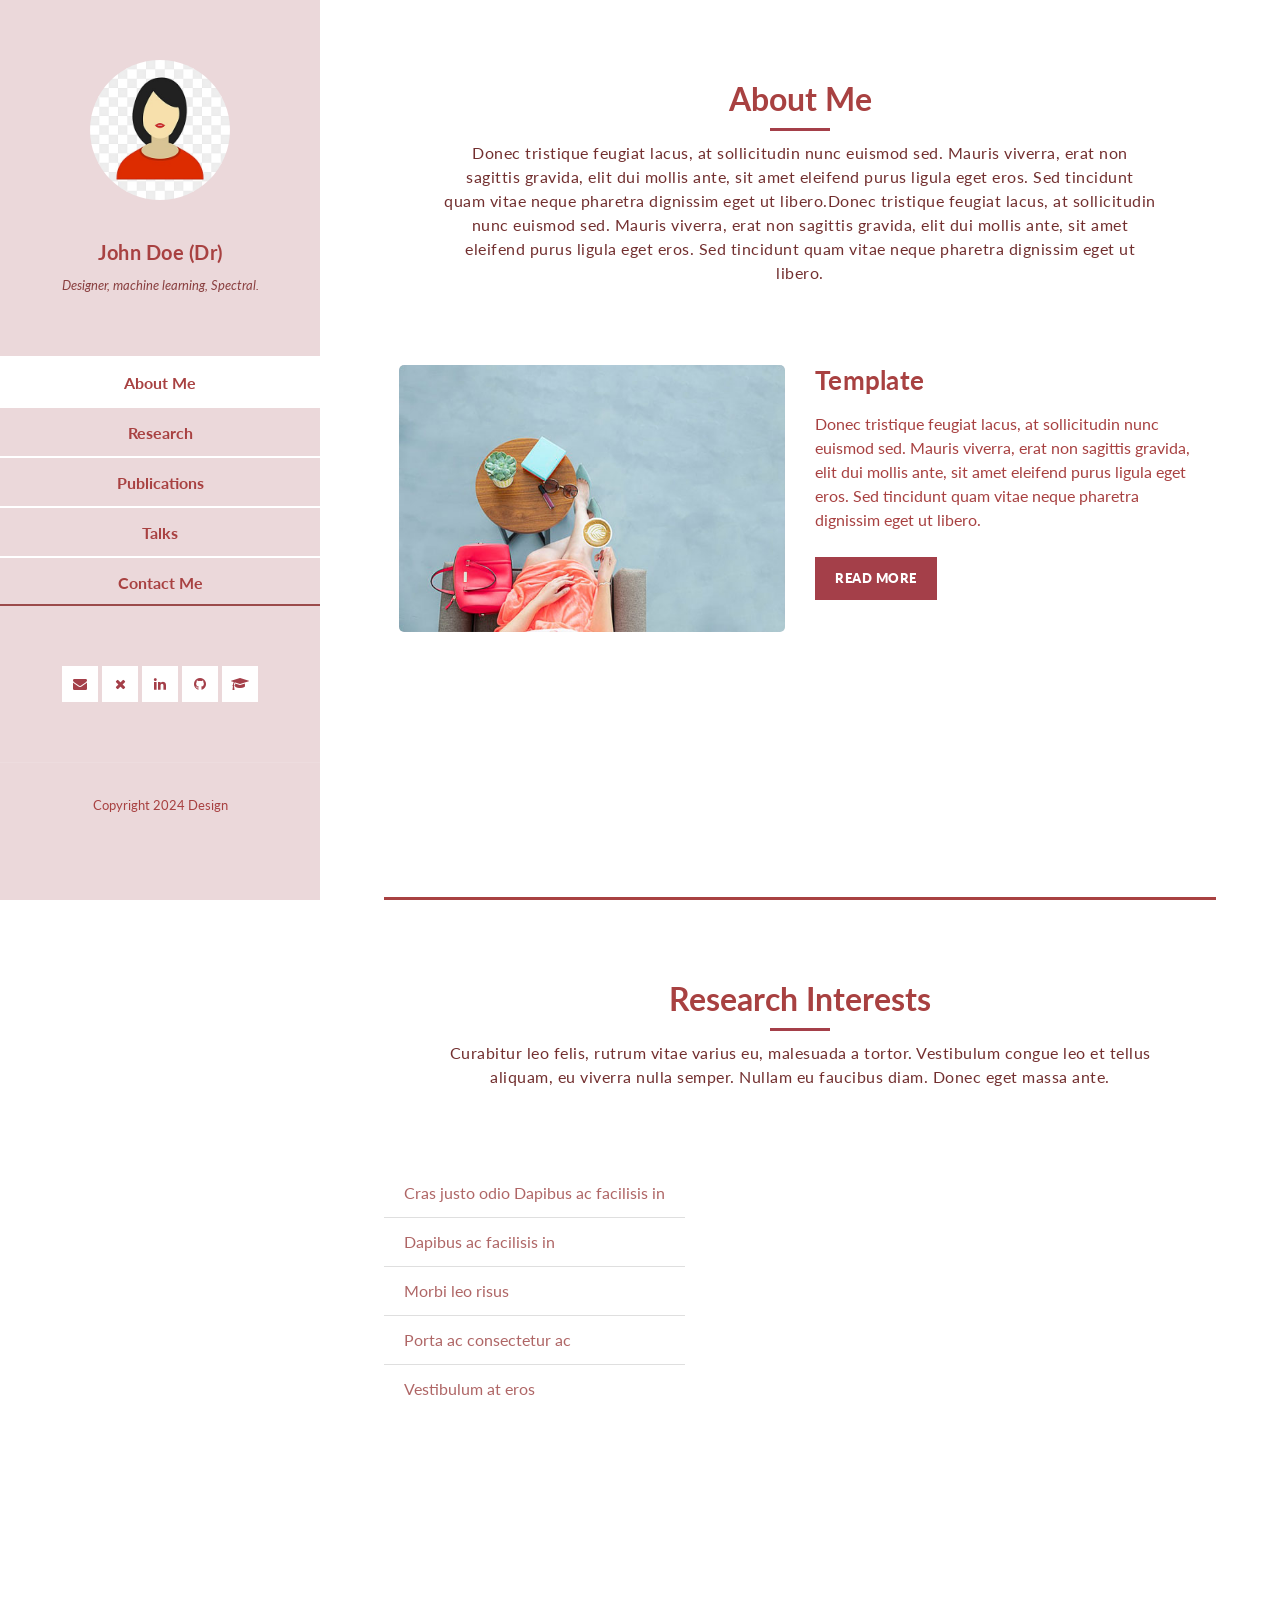
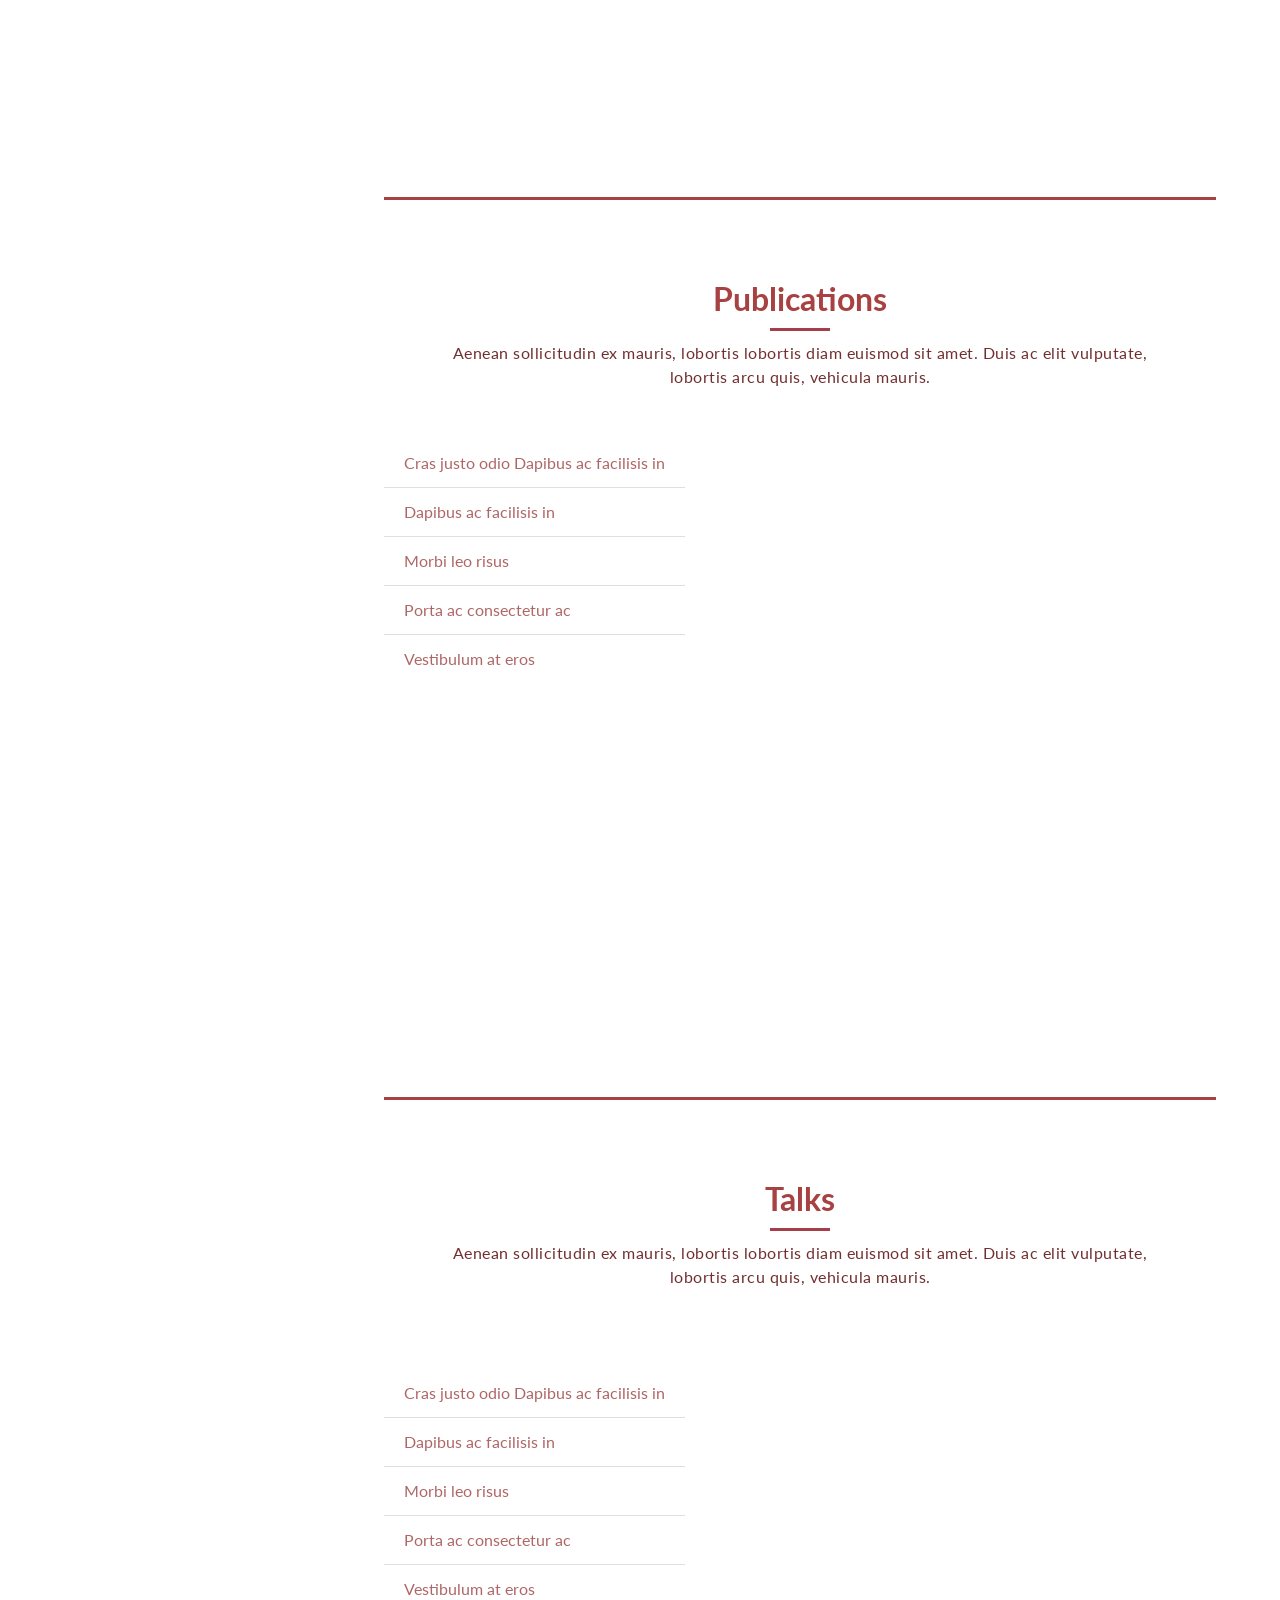
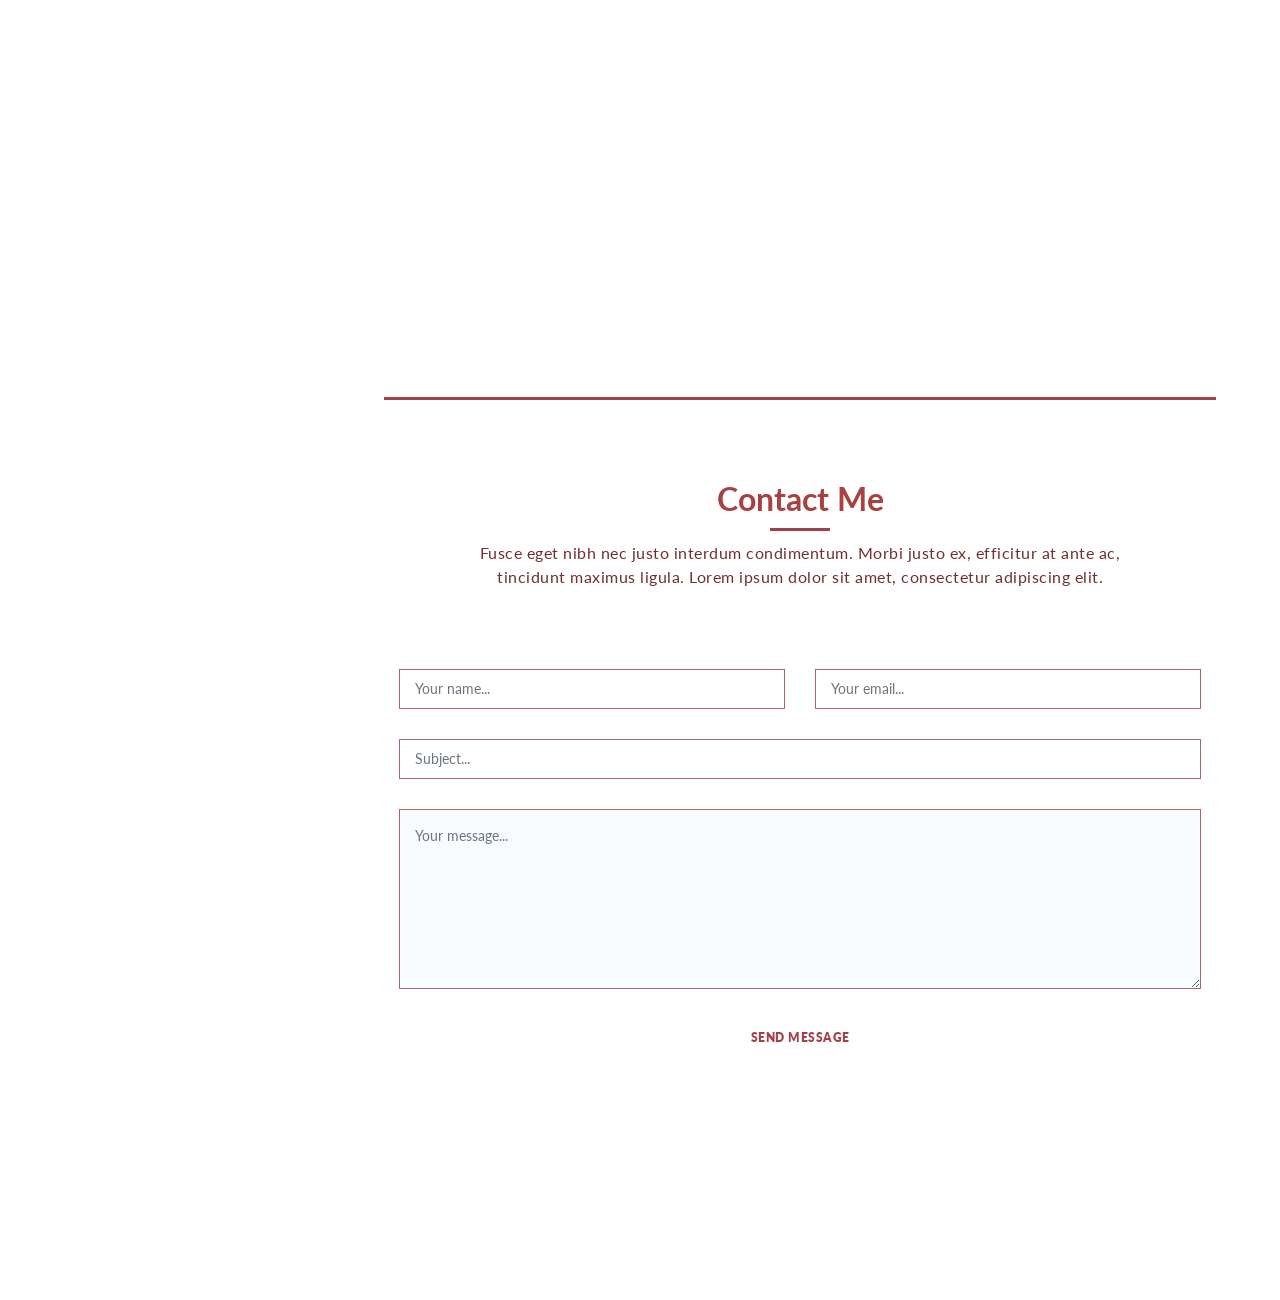
==== commit 16f1ec18: "Update index.html" ====
--- a/index.html
+++ b/index.html
@@ -13,7 +13,7 @@
       rel="stylesheet"
     />
 
-    <title>Reflux HTML CSS Template</title>
+    <title>Portfolio</title>
 <!--
 Reflux Template
 https://templatemo.com/tm-531-reflux
--- a/assets/css/templatemo-style.css
+++ b/assets/css/templatemo-style.css
@@ -0,0 +1,822 @@
+/*
+
+Reflux Template
+
+https://templatemo.com/tm-531-reflux
+
+*/
+
+@import url(fontawesome.css);
+@import url("https://fonts.googleapis.com/css?family=Lato:100,300,400,700,900");
+body {
+    font-family: 'Lato', sans-serif;
+}
+
+#page-wraper {
+    /* background: url(../images/page-bg.jpg) no-repeat center center fixed; */
+    background: white
+    -webkit-background-size: cover;
+    -moz-background-size: cover;
+    -o-background-size: cover;
+    background-size: cover;
+    width: 100%;
+}
+
+
+/* Basic */
+
+body {
+    overflow-x: hidden;
+}
+
+input,
+select,
+textarea {
+    outline: none;
+}
+
+a,
+a:hover {
+    text-decoration: none;
+}
+
+p {
+    font-size: 16px;
+    line-height: 24px;
+    color: #a84141;
+}
+
+h4 {
+    font-size: 26px;
+    font-weight: 700;
+    color: #a84141;
+    letter-spacing: 0.25px;
+}
+
+
+h3 {
+    font-size: 20px;
+    font-weight: 700;
+    color: #a84141;
+    letter-spacing: 0.25px;
+}
+
+img {
+    width: 100%;
+    overflow: hidden;
+}
+
+ul {
+    padding: 0;
+    margin: 0;
+    list-style: none;
+}
+
+ul li {
+    display: inline-block;
+}
+
+html {
+    -webkit-box-sizing: border-box;
+    -moz-box-sizing: border-box;
+    box-sizing: border-box;
+}
+
+*,
+*:before,
+*:after {
+    -webkit-box-sizing: inherit;
+    -moz-box-sizing: inherit;
+    box-sizing: inherit;
+}
+
+.clearfix {
+    zoom: 1;
+}
+
+.clearfix:before,
+.clearfix:after {
+    content: "";
+    display: table;
+}
+
+.clearfix:after {
+    clear: both;
+}
+
+.container {
+    margin: 0 auto;
+}
+
+.main-nav {
+    text-align: center;
+}
+
+.main-nav li:last-child a {
+    border-bottom: 2px solid #9b4b4b;
+}
+
+.main-nav li {
+    display: block;
+}
+
+.main-nav li a {
+    height: 50px;
+    line-height: 50px;
+    display: inline-block;
+    font-size: 16px;
+    font-weight: 700;
+    color: #a84141;
+    width: 100%;
+    transition: all 0.5s;
+    border-top: 2px solid #fff;
+}
+
+.main-nav li:hover a,
+.main-nav li.active a {
+    background: #fff;
+    color: #a84141;
+}
+
+/* Sidebar Menu */
+
+.menu .image {
+    margin-top: 40px;
+}
+
+.menu .image img {
+    width: 140px;
+    height: 140px;
+    border-radius: 50%;
+    text-align: center;
+}
+
+.menu .author-content {
+    margin: 40px 0px 60px 0px;
+}
+
+.menu .author-content h4 {
+    margin-bottom: 0px;
+}
+
+.menu .author-content span {
+    font-size: 13px;
+    font-style: italic;
+    color: #8a4040;
+}
+
+.menu .social-network {
+    margin-top: 60px;
+}
+
+.menu .social-network ul li {
+    margin: 0 3px;
+}
+
+.menu .social-network ul li a {
+    width: 40px;
+    height: 40px;
+    display: inline-block;
+    text-align: center;
+    line-height: 40px;
+    background-color: #fff;
+    color: #a43f49;
+    /* color: #6e52d4; */
+    font-size: 14px;
+    transition: all 0.5s;
+}
+
+.menu .social-network ul li a:hover {
+    background-color: #fff;
+    color: #6e52d4;
+    /* color: #a43f49; */
+}
+
+.menu .copyright-text {
+    position: relative;
+    margin-top: 60px;
+}
+
+.menu .copyright-text p {
+    border-top: 1px solid rgba(250, 250, 250, 0.1);
+    display: inline-block;
+    width: 100%;
+    padding-left: 30px;
+    padding-right: 30px;
+    padding-top: 30px;
+    font-size: 13px;
+}
+
+.menu:before,
+.menu:after {
+    content: "";
+    display: table;
+}
+
+.menu:after {
+    clear: both;
+}
+
+.menu a {
+    text-decoration: none;
+    color: inherit;
+}
+
+.menu {
+    text-align: center;
+}
+
+.menu::-webkit-scrollbar {
+    display: none;
+}
+
+.menu {
+    left: 10%;
+  -webkit-transition: -webkit-transform 233ms cubic-bezier(0, 0, 0.21, 1);
+  -webkit-overflow-scrolling: touch;
+  background-color: #ebd8da;
+  box-sizing: border-box;
+  height: 100vh;  
+  max-height: 100vh !important;
+  max-width: 80vw !important;
+  min-width: 45px !important;
+  outline: none;
+  overflow-x: hidden !important;
+  overflow-y: auto !important;
+  padding: 0;
+  position: fixed !important;
+  top: calc(0px);  
+  width: 20%;
+  will-change: transform;
+  z-index: 9999 !important;
+}
+
+.menu-toggle {
+  color: #fff;
+  cursor: pointer;
+  font-size: 20px;
+  position: fixed;
+  right: 20px;
+  top: 20px;
+}
+
+#menu-toggle {
+    z-index: 999;
+    cursor: pointer;
+    position: fixed;
+    top: 0;
+    left: 0;
+    color: #a43f49;
+    background-color: #fff;
+    width: 60px;
+    height: 60px;
+    text-align: center;
+    display: inline-block;
+    line-height: 60px;
+}
+
+.menu-close {
+  cursor: pointer;
+}
+
+#menu-close {
+    cursor: pointer;
+    text-align: right;
+    color: #a43f49;
+    background-color: #fff;
+    width: 100%;
+    height: 60px;
+    text-align: center;
+    display: inline-block;
+    line-height: 60px;
+}
+
+
+/* Section */
+
+.section {
+    color: #773b3b;
+    width: 55%;
+    right: 10%;
+    left: 35%;
+    position: relative;
+    min-height: 100vh;
+    padding-bottom: 80px;
+    border-bottom: 3px solid #a84141;
+}
+
+.section-heading {
+    text-align: center;
+    padding: 80px 45px;
+}
+
+.section-heading h2 {
+    font-size: 32px;
+    font-weight: 700;
+    color: #a84141;
+}
+
+.section-heading .line-dec {
+    width: 60px;
+    height: 3px;
+    background-color: #a43f49;
+    margin: 10px auto;
+}
+
+.section-heading span {
+    margin-top: 5px;
+    font-size: 16px;
+    color: #722f2f;
+    letter-spacing: 0.5px;
+}
+
+
+/* Buttons */
+
+.white-button a {
+    display: inline-block;
+    padding: 12px 20px;
+    background-color: #a43f49;
+    color: #fff;
+    font-size: 13px;
+    font-weight: 800;
+    letter-spacing: 0.5px;
+    text-transform: uppercase;
+    transition: all 0.5s;
+}
+
+.white-button a:hover {
+    background-color: #a43f49;
+    color: #fff;
+}
+
+button {
+    display: inline-block;
+    padding: 10px 20px;
+    background-color: #fff;
+    color: #a43f49;
+    font-size: 12px;
+    font-weight: 800;
+    letter-spacing: 0.5px;
+    text-transform: uppercase;
+    transition: all 0.5s;
+    border: navy;
+    outline-color: #a84141;
+    cursor: pointer;
+}
+
+button:hover {
+    outline-color: #a84141;
+    background-color: #a43f49;
+    color: #fff;
+}
+
+
+/* Left & Right Post */
+
+.right-image-post {
+    margin-top: 60px;
+    padding-top: 60px;
+    border-top: 2px solid rgba(250, 250, 250, 0.1);
+}
+
+.left-image img,
+.right-image img {
+    border-radius: 5px;
+}
+
+.right-image-post h4,
+.left-image-post h4 {
+    margin-top: 30px;
+}
+
+.right-image-post p,
+.left-image-post p {
+    margin-top: 20px;
+}
+
+.right-image-post .white-button,
+.left-image-post .white-button {
+    margin-top: 30px;
+}
+
+
+/* Services */
+
+.my-services .col-md-6 {
+    padding-left: 5px;
+    padding-right: 5px;
+}
+
+.service-item {
+    margin-bottom: 10px;
+    padding: 50px;
+    background-color: rgba(99, 48, 48, 0.1);
+    transition: all 0.5s;
+}
+
+.service-item h4 {
+    transition: all 0.5s;
+}
+
+.service-item p {
+    transition: all 0.5s;
+}
+
+.service-item:hover {
+    background-color: rgba(250, 250, 250, 1);
+}
+
+.service-item:hover h4 {
+    color: #1e1e1e;
+}
+
+.service-item:hover p {
+    color: #4a4a4a;
+}
+
+.service-item .service-icon {
+    width: 70px;
+    height: 70px;
+    display: inline-block;
+    margin-bottom: 30px;
+    background-size: cover;
+    background-repeat: no-repeat;
+    transition: all 0.5s;
+}
+
+.service-item .first-service-icon {
+    background-image: url(../images/first-white-icon.png);
+}
+
+.service-item:hover .first-service-icon {
+    background-image: url(../images/first-main-icon.png);
+}
+
+.service-item .second-service-icon {
+    background-image: url(../images/second-white-icon.png);
+}
+
+.service-item:hover .second-service-icon {
+    background-image: url(../images/second-main-icon.png);
+}
+
+.service-item .third-service-icon {
+    background-image: url(../images/third-white-icon.png);
+}
+
+.service-item:hover .third-service-icon {
+    background-image: url(../images/third-main-icon.png);
+}
+
+.service-item .fourth-service-icon {
+    background-image: url(../images/fourth-white-icon.png);
+}
+
+.service-item:hover .fourth-service-icon {
+    background-image: url(../images/fourth-main-icon.png);
+}
+
+
+/* My Work */
+
+section.my-work .section-heading {
+    text-align: center;
+    padding: 80px 45px 50px 45px;
+}
+
+.isotope-wrapper {
+    position: relative;
+    width: 100%;
+    margin: auto;
+}
+
+.isotope-toolbar input[type="radio"] {
+    display: none;
+}
+
+.isotope-toolbar span {
+    text-transform: capitalize;
+    display: inline-block;
+    margin-right: 15px;
+    padding-bottom: 3px;
+    font-size: 15px;
+    font-weight: 700;
+    border-bottom: 2px solid transparent;
+    transform: ease-in-out 0.5s;
+    cursor: pointer;
+}
+
+.isotope-toolbar input[type="radio"]:checked + span {
+    color: #a43f49;
+    border-bottom: 2px solid #a43f49;
+}
+
+.isotope-box {
+    position: relative;
+    width: 100%;
+}
+
+.isotope-toolbar {
+    text-align: center;
+    margin: 10px;
+}
+
+.isotope-toolbar p {
+    border-top: 1px solid #a84141;
+    padding-top: 15px;
+}
+
+.isotope-toolbar a {
+    color: #a84141;
+}
+
+.isotope-item {
+    position: relative;
+    width: 48%;
+    margin: 1%;
+    border-bottom: 2px solid rgba(250,250,250,0.1);
+    padding-bottom: 30px;
+    margin-bottom: 30px;
+}
+
+.isotope-item img {
+    top: 0;
+    left: 0;
+    width: 100%;
+    height: 100%;
+    border-radius: 5px;
+}
+
+.lazyload {
+    background: #f7f7f7;
+}
+
+.lazyloading {
+    background: #f7f7f7 url(//afarkas.github.io/lazysizes/assets/imgs/loader.gif) no-repeat center;
+    min-height: 60px;
+}
+
+figure.snip1321 {
+  overflow: hidden;
+  text-align: center;
+  -webkit-perspective: 50em;
+  perspective: 50em;
+}
+figure.snip1321 * {
+  -webkit-box-sizing: padding-box;
+  box-sizing: padding-box;
+  -webkit-transition: all 0.2s ease-out;
+  transition: all 0.2s ease-out;
+}
+figure.snip1321 figcaption {
+  top: 50%;
+  left: 20px;
+  right: 20px;
+  position: absolute;
+  opacity: 0;
+  z-index: 1;
+}
+figure.snip1321 h4 {
+    margin-top: 15px;
+  margin-bottom: 5px;
+  color: #232323;
+}
+figure.snip1321 span {
+    font-size: 14px;
+    font-style: italic;
+    display: block;
+    color: #7a7a7a;
+}
+figure.snip1321 i {
+  position: relative!important;
+  font-size: 18px;
+  background-color: #f3dbde;
+  width: 40px;
+  height: 40px;
+  display: inline-block;
+  text-align: center;
+  line-height: 40px;
+  border-radius: 5px;
+  color: #fff;
+}
+figure.snip1321:after {
+  background-color: #ffffff;
+  position: absolute;
+  content: "";
+  display: block;
+  top: 20px;
+  left: 20px;
+  right: 20px;
+  bottom: 20px;
+  -webkit-transition: all 0.4s ease-in-out;
+  transition: all 0.4s ease-in-out;
+  -webkit-transform: rotateX(-90deg);
+  transform: rotateX(-90deg);
+  -webkit-transform-origin: 50% 50%;
+  -ms-transform-origin: 50% 50%;
+  transform-origin: 50% 50%;
+  opacity: 0;
+}
+figure.snip1321 a {
+  left: 0;
+  right: 0;
+  top: 0;
+  bottom: 0;
+  z-index: 1;
+}
+figure.snip1321:hover figcaption,
+figure.snip1321.hover figcaption {
+  -webkit-transform: translateY(-50%);
+  transform: translateY(-50%);
+  opacity: 1;
+  -webkit-transition-delay: 0.2s;
+  transition-delay: 0.2s;
+}
+figure.snip1321:hover:after,
+figure.snip1321.hover:after {
+  -webkit-transform: rotateX(0);
+  transform: rotateX(0);
+  opacity: 0.9;
+}
+
+
+/* Contact Me */
+
+section.contact-me {
+    border-bottom: none;
+}
+
+#contact input {
+    background-color: rgba(250, 250, 250, 0.1);
+    border: 1px solid rgba(175,102,102);
+    border-radius: 0px;
+    margin-bottom: 30px;
+    color: #1b1616;
+    font-size: 14px;
+    height: 40px;
+    line-height: 40px;
+    width: 100%;
+    padding-left: 15px;
+}
+
+#contact input:focus {
+    outline: none;
+    box-shadow: none;
+}
+
+#contact textarea {
+    background-color: rgba(181, 215, 247, 0.1);
+    border: 1px solid rgb(175, 102, 102);
+    border-radius: 0px;
+    margin-bottom: 30px;
+    color: #1b1b1b;
+    font-size: 14px;
+    height: 180px;
+    max-height: 220px;
+    line-height: 40px;
+    width: 100%;
+    padding-left: 15px;
+}
+
+#contact textarea:focus {
+    outline: none;
+    box-shadow: none;
+}
+
+#contact {
+    text-align: center;
+}
+
+@media screen and (max-width: 1680px) {
+    .menu {
+        left: 5%;
+    }
+
+    .section {
+        color: rgb(175, 102, 102);
+        width: 65%;
+        right: 5%;
+        left: 30%;
+    }
+}
+
+@media screen and (max-width: 1680px) and (min-width: 846px) { 
+    .menu .social-network ul li a {
+        width: 36px;
+        height: 36px;
+        line-height: 36px;
+    }
+
+    .menu .social-network ul li {
+        margin: 0;
+    }
+
+    .menu .image {
+        margin-top: 60px;
+    }
+}
+
+@media screen and (max-width: 1280px) {
+    .menu {
+        left: 0%;
+    }
+
+    .right-image-post h4,
+    .left-image-post h4 {
+        margin-top: 0px;
+    }
+
+    .right-image-post p,
+    .left-image-post p {
+        margin-top: 15px;
+    }
+
+    .right-image-post .white-button,
+    .left-image-post .white-button {
+        margin-top: 25px;
+    }
+
+}
+
+.menu .container {
+    padding-left: 0;
+    padding-right: 0;
+}
+
+@media screen and (max-width: 1280px) and (min-width: 846px) {
+    .menu {
+        width: 25%;
+    }
+}
+
+#menu-toggle,
+#menu-close {
+    display: none;
+}  
+
+@media screen and (max-width: 845px) {        
+    #menu-toggle,
+    #menu-close {
+        display: inline-block;
+    }    
+
+    .menu {        
+        width: 320px;
+        -webkit-transform: translateX(-100%) !important;
+        transform: translateX(-100%) !important;
+        transition: -webkit-transform 233ms cubic-bezier(0, 0, 0.21, 1);
+        transition: transform 233ms cubic-bezier(0, 0, 0.21, 1);
+        transition: transform 233ms cubic-bezier(0, 0, 0.21, 1), -webkit-transform 233ms cubic-bezier(0, 0, 0.21, 1);
+    }
+
+    .menu .image {
+        margin-top: 40px;        
+    }
+
+    .menu .image img {
+        width: 120px;
+        height: 120px;
+    }
+
+    .menu .author-content {
+        margin: 20px 0px 40px 0px;
+    }
+
+    .menu .container {
+        padding-left: 15px;
+        padding-right: 15px;
+    }
+
+    .menu.open {
+        display: inline-block;
+        -webkit-transform: translateX(0) !important;
+                transform: translateX(0) !important;
+    }
+
+    .responsive-nav {
+        display: inline-block;
+    }
+    .section {
+        width: 94%;
+        right: 3%;
+        left: 3%;
+    }
+    .isotope-item {
+        width: 94%;
+        margin: 3%;
+    }
+    .left-image-post img {
+        margin-bottom: 30px;
+    }
+    .right-image-post img {
+        margin-top: 30px;
+    }
+    .isotope-item {
+        border-bottom: none;
+        text-align: center;
+    }
+    .isotope-toolbar {
+        margin-bottom: 20px;
+    }
+}
